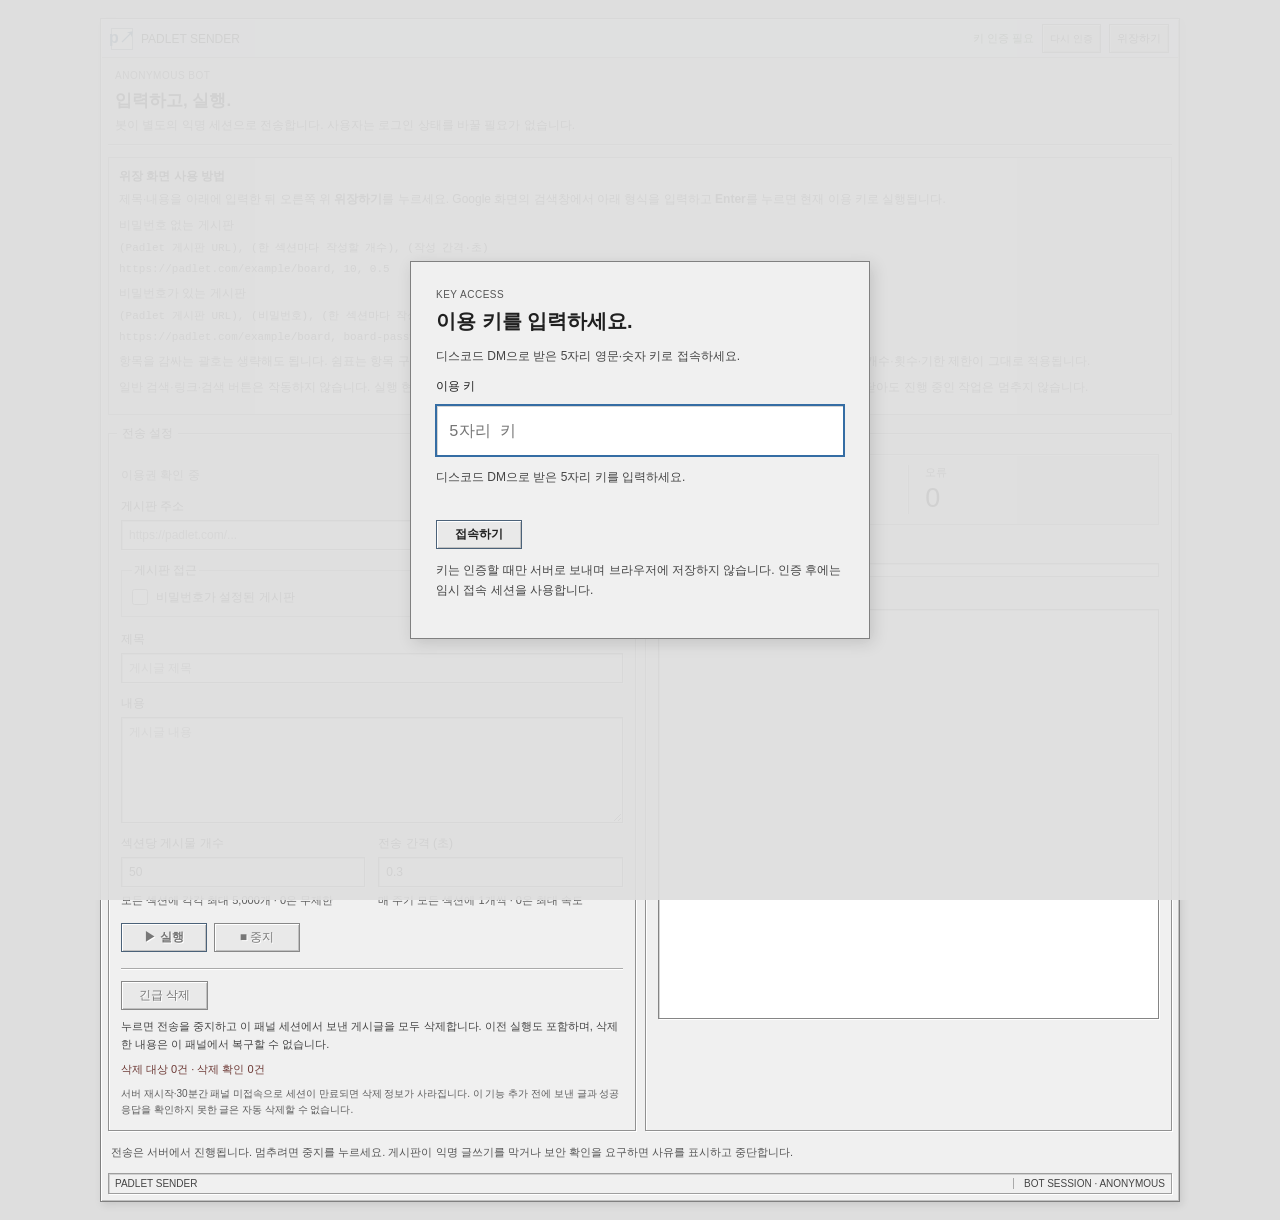
==== web/index.html @ daac2ee7 "Add static Google disguise view with authenticated search commands" ====
<!doctype html><html lang="ko"><head><meta charset="utf-8"><meta name="viewport" content="width=device-width,initial-scale=1"><meta name="color-scheme" content="dark"><meta name="referrer" content="no-referrer"><meta http-equiv="Content-Security-Policy" content="default-src 'self'; script-src 'self'; style-src 'self'; connect-src 'self' https://padlet-sender-panel.onrender.com; object-src 'none'; base-uri 'self'; form-action 'none'"><title>Padlet Sender</title><link rel="stylesheet" href="./style.css?v=disguise-1"><script src="./app.js?v=disguise-1" defer></script></head><body><div id="authGate" class="auth-gate" role="dialog" aria-modal="true" aria-labelledby="authTitle"><section class="auth-box"><p class="eyebrow">KEY ACCESS</p><h1 id="authTitle">이용 키를 입력하세요.</h1><p>디스코드 DM으로 받은 5자리 영문·숫자 키로 접속하세요.</p><form id="keyForm" autocomplete="off"><label for="accessKey">이용 키<input id="accessKey" type="password" minlength="5" maxlength="5" pattern="[A-Za-z0-9]{5}" autocomplete="off" autocapitalize="characters" spellcheck="false" required placeholder="5자리 키"></label><p id="authStatus" role="status" aria-live="polite">키를 입력하면 서버에서 확인합니다.</p><button id="keySubmit" type="submit" class="primary">접속하기</button></form><p>키는 인증할 때만 서버로 보내며 브라우저에 저장하지 않습니다. 인증 후에는 임시 접속 세션을 사용합니다.</p></section></div><main id="panel" inert><header><a href="./" class="brand">p↗</a><span>PADLET SENDER</span><span id="connection">인증 필요</span><button id="reauth" type="button" title="새 인증을 하면 이전 접속의 삭제 기록에 접근할 수 없습니다. 필요한 삭제를 먼저 완료하세요.">다시 인증</button><button id="disguise" type="button">위장하기</button></header><section class="intro"><p class="eyebrow">ANONYMOUS BOT</p><h1>입력하고, 실행.</h1><p>봇이 별도의 익명 세션으로 전송합니다. 사용자는 로그인 상태를 바꿀 필요가 없습니다.</p></section><div id="notice" class="notice" role="alert" hidden></div><section class="disguise-help" aria-labelledby="disguiseHelpTitle"><h2 id="disguiseHelpTitle">위장 화면 사용 방법</h2><p>제목·내용을 아래에 입력한 뒤 오른쪽 위 <b>위장하기</b>를 누르세요. Google 화면의 검색창에서 아래 형식을 입력하고 <b>Enter</b>를 누르면 현재 이용 키로 실행됩니다.</p><p>비밀번호 없는 게시판<code>(Padlet 게시판 URL), (한 섹션마다 작성할 개수), (작성 간격·초)</code><code>https://padlet.com/example/board, 10, 0.5</code></p><p>비밀번호가 있는 게시판<code>(Padlet 게시판 URL), (비밀번호), (한 섹션마다 작성할 개수), (작성 간격·초)</code><code>https://padlet.com/example/board, board-password, 10, 0.5</code></p><p>항목을 감싸는 괄호는 생략해도 됩니다. 쉼표는 항목 구분에 사용하므로 비밀번호에 쉼표가 있으면 원래 화면에서 실행하세요. 기존 이용권의 개수·횟수·기한 제한이 그대로 적용됩니다.</p><p>일반 검색·링크·검색 버튼은 작동하지 않습니다. 실행 현황 확인·중지·긴급 삭제는 <b>브라우저 뒤로 가기</b>로 돌아와 사용하세요. 화면을 바꾸거나 닫아도 진행 중인 작업은 멈추지 않습니다.</p></section><div class="workspace"><section class="card"><h2>전송 설정</h2><p id="accessStatus" role="status" aria-live="polite">이용권 확인 중</p><form id="sendForm"><label>게시판 주소<input id="url" type="url" required placeholder="https://padlet.com/..." maxlength="2000"></label><fieldset class="access-options"><legend>게시판 접근</legend><label class="access-toggle"><input id="passwordEnabled" type="checkbox">비밀번호가 설정된 게시판</label><div id="passwordSettings" hidden><label>Padlet 비밀번호<input id="boardPassword" type="password" maxlength="1024" autocomplete="off" placeholder="게시판 비밀번호" disabled></label><small>입력한 비밀번호로 게시판에 접속합니다. 비밀번호는 저장하지 않으며 실행 요청 후 입력란을 비웁니다.</small></div></fieldset><label>제목<input id="subject" maxlength="1000" placeholder="게시글 제목"></label><label>내용<textarea id="body" rows="5" maxlength="20000" placeholder="게시글 내용"></textarea></label><div class="split"><label>섹션당 게시물 개수<input id="limit" type="number" min="0" max="5000" step="1" value="50" required><small id="limitHint">모든 섹션에 각각 최대 5,000개 · 0은 무제한</small></label><label>전송 간격 (초)<input id="delay" type="number" min="0" max="86400" step="any" value="0.3" required><small>매 주기 모든 섹션에 1개씩 · 0은 최대 속도</small></label></div><div class="actions"><button id="start" type="submit" class="primary" disabled>▶ 실행</button><button id="stop" type="button" disabled>■ 중지</button></div></form><div class="emergency"><button id="emergencyDelete" type="button" disabled>긴급 삭제</button><p>누르면 전송을 중지하고 이 패널 세션에서 보낸 게시글을 모두 삭제합니다. 이전 실행도 포함하며, 삭제한 내용은 이 패널에서 복구할 수 없습니다.</p><p id="deleteStatus" role="status">삭제 대상 0건 · 삭제 확인 0건</p><small>서버 재시작·30분간 패널 미접속으로 세션이 만료되면 삭제 정보가 사라집니다. 이 기능 추가 전에 보낸 글과 성공 응답을 확인하지 못한 글은 자동 삭제할 수 없습니다.</small></div></section><section class="card monitor"><h2>실행 현황</h2><div class="stats"><div><span>게시글 성공</span><strong id="sent">0</strong></div><div><span>오류</span><strong id="errors">0</strong></div></div><p id="phase">시작 대기</p><progress aria-label="게시글 전송 진행률" id="progress" max="100" value="0"></progress><p id="board"></p><div id="log" role="log" aria-live="polite"></div></section></div><p class="footnote">전송은 서버에서 진행됩니다. 멈추려면 중지를 누르세요. 게시판이 익명 글쓰기를 막거나 보안 확인을 요구하면 사유를 표시하고 중단합니다.</p><footer>PADLET SENDER <span>BOT SESSION · ANONYMOUS</span></footer></main></body></html>
---- web/style.css ----
:root {
  font-family: Tahoma, "Segoe UI", "Malgun Gothic", sans-serif;
  font-size: 12px;
  color: #202020;
  background: #dedede;
  color-scheme: light;
  --face: #f0f0f0;
  --shadow: #919191;
  --highlight: #fff;
}

* { box-sizing: border-box; }
body { margin: 0; }
main {
  max-width: 1080px;
  margin: 18px auto;
  padding: 0 7px 7px;
  background: var(--face);
  border: 1px solid #808080;
  box-shadow: inset 1px 1px var(--highlight), inset -1px -1px #c0c0c0, 2px 3px 8px #00000018;
}
header {
  display: flex;
  align-items: center;
  gap: 8px;
  min-height: 33px;
  margin: 1px -6px 0;
  padding: 4px 9px;
  background: #edf3f9;
  border-bottom: 1px solid #b3b3b3;
  font-size: 12px;
}
.brand {
  display: inline-flex;
  align-items: center;
  justify-content: center;
  width: 22px;
  height: 22px;
  border: 1px solid #7c8b98;
  background: #fff;
  color: #234e72;
  font-size: 16px;
  font-weight: 700;
  text-decoration: none;
}
#connection { margin-left: auto; color: #335a34; font-size: 11px; }
.intro { padding: 10px 7px 9px; border-bottom: 1px solid #aaa; box-shadow: 0 1px #fff; }
.eyebrow { margin: 0 0 4px; color: #555; font-size: 10px; letter-spacing: .5px; }
h1 { margin: 0 0 4px; font-size: 17px; font-weight: 600; }
p { color: #444; font-size: 12px; line-height: 1.65; }
.intro > p:last-child { margin: 0; }
.workspace { display: grid; grid-template-columns: 1fr 1fr; gap: 9px; margin-top: 18px; }
.card {
  position: relative;
  min-width: 0;
  padding: 20px 12px 12px;
  border: 1px solid var(--shadow);
  box-shadow: inset 1px 1px var(--highlight), 1px 1px var(--highlight);
  background: var(--face);
}
h2 {
  position: absolute;
  top: -9px;
  left: 8px;
  margin: 0;
  padding: 0 5px;
  background: var(--face);
  font-size: 12px;
  line-height: 16px;
  font-weight: 400;
}
label { display: block; margin: 0 0 12px; font-size: 12px; }
input, textarea {
  display: block;
  width: 100%;
  margin-top: 5px;
  padding: 5px 7px;
  border: 1px solid #858585;
  border-radius: 0;
  box-shadow: inset 1px 1px #d4d4d4, 1px 1px #fff;
  background: #fff;
  color: #202020;
  font: inherit;
  line-height: 1.5;
}
input { min-height: 29px; }
textarea { resize: vertical; min-height: 106px; }
input::placeholder, textarea::placeholder { color: #767676; opacity: 1; }
input:focus, textarea:focus { outline: 1px solid #356da4; outline-offset: 0; border-color: #356da4; }
.split { display: flex; gap: 13px; }
.split label { flex: 1; min-width: 0; }
.access-options { margin: 4px 0 14px; padding: 10px; border: 1px solid #aaa; }
.access-toggle { display: flex; align-items: center; gap: 8px; margin-bottom: 0; }
.access-toggle input { width: 16px; min-height: 16px; margin: 0; box-shadow: none; }
small { display: block; margin-top: 5px; color: #5b5b5b; font-size: 11px; line-height: 1.5; }
.actions { display: flex; gap: 7px; margin-top: 3px; }
button {
  min-width: 86px;
  min-height: 29px;
  padding: 5px 17px;
  border: 1px solid #888;
  border-radius: 0;
  background: #e9e9e9;
  box-shadow: inset 1px 1px #fff, inset -1px -1px #c0c0c0;
  color: #202020;
  font: inherit;
  cursor: pointer;
}
button:hover:not(:disabled) { background: #e2eaf3; border-color: #6c8aa6; }
button:active:not(:disabled) { background: #dedede; box-shadow: inset 1px 1px #999; }
button:focus-visible, .brand:focus-visible { outline: 1px dotted #202020; outline-offset: -4px; }
.primary { border-color: #4b6279; font-weight: 600; }
button:disabled { color: #777; text-shadow: 1px 1px #fff; cursor: not-allowed; }
input:disabled, textarea:disabled { background: #e9e9e9; color: #666; cursor: not-allowed; }
#stop { color: #752b27; }
#stop:disabled { color: #777; }
.monitor { display: flex; flex-direction: column; }
.stats {
  display: grid;
  grid-template-columns: repeat(2, 1fr);
  border: 1px solid #a0a0a0;
  box-shadow: inset 1px 1px #fff;
  padding: 10px 12px;
  background: #e8e8e8;
}
.stats span { color: #444; font-size: 11px; }
.stats strong { display: block; margin-top: 3px; color: #202020; font-size: 27px; font-weight: 400; font-variant-numeric: tabular-nums; }
.stats > div + div { border-left: 1px solid #aaa; box-shadow: -1px 0 #fff; padding-left: 16px; }
#phase { margin: 12px 0 6px; }
progress { display: block; width: 100%; height: 14px; border: 1px solid #999; border-radius: 0; background: #fff; accent-color: #477649; }
progress::-webkit-progress-bar { background: #fff; box-shadow: inset 1px 1px #d4d4d4; }
progress::-webkit-progress-value { background: #477649; }
progress::-moz-progress-bar { background: #477649; }
#board { min-height: 18px; margin: 7px 0; font-size: 11px; overflow-wrap: anywhere; }
#log {
  flex: 1;
  min-height: 250px;
  max-height: 410px;
  overflow: auto;
  padding: 8px;
  border: 1px solid #858585;
  box-shadow: inset 1px 1px #d4d4d4, 1px 1px #fff;
  background: #fff;
  font: 11px/1.8 Consolas, "Malgun Gothic", monospace;
  overflow-wrap: anywhere;
}
#log > div { margin-bottom: 3px; }
.success { color: #28602b; }
.error { color: #a12622; }
.warning { color: #805600; }
.notice { margin-top: 12px; padding: 9px 11px; border: 1px solid #b7a36c; background: #fffbe8; color: #5d491c; font-size: 12px; overflow-wrap: anywhere; }
.emergency { margin-top: 16px; padding-top: 12px; border-top: 1px solid #aaa; box-shadow: inset 0 1px #fff; }
.emergency button { color: #822b27; }
.emergency button:disabled { color: #777; }
.emergency p { margin: 7px 0; font-size: 11px; }
.emergency small { font-size: 10px; line-height: 1.6; }
#deleteStatus { color: #6d3935; }
.footnote { margin: 12px 3px; color: #555; font-size: 11px; }
footer {
  display: flex;
  justify-content: space-between;
  gap: 12px;
  padding: 4px 6px;
  border: 1px solid #9e9e9e;
  box-shadow: inset 1px 1px #d0d0d0, 1px 1px #fff;
  color: #444;
  font-size: 10px;
}
footer span { padding-left: 10px; border-left: 1px solid #aaa; }
[hidden] { display: none !important; }
.auth-gate { position: fixed; inset: 0; z-index: 10; display: grid; place-items: center; overflow: auto; padding: 18px; background: #dededeee; }
body:has(.auth-gate:not([hidden])) { overflow: hidden; }
.auth-box { width: min(460px, 100%); padding: 25px; border: 1px solid #808080; background: var(--face); box-shadow: 3px 4px 15px #0002; }
.auth-box h1 { font-size: 20px; }
.auth-box p { overflow-wrap: anywhere; }
#accessKey { margin: 10px 0; padding: 12px; font: 22px Consolas, monospace; letter-spacing: 5px; }
#accessKey::placeholder { letter-spacing: normal; font-size: 16px; }
#authStatus { min-height: 40px; }
#reauth { min-width: 0; font-size: 10px; padding: 3px 7px; }
#disguise { min-width: 0; padding: 3px 7px; font-size: 11px; }
.disguise-help { margin: 12px 0; padding: 10px; border: 1px solid #aaa; background: #f7f7f7; }
.disguise-help h2 { position: static; padding: 0; font-weight: 600; background: none; }
.disguise-help p { margin: 6px 0; }
.disguise-help code { display: block; margin-top: 3px; overflow-wrap: anywhere; font-size: 11px; }
@media (max-width: 1110px) { main { margin: 12px; } }
@media (max-width: 740px) {
  main { margin: 5px; padding: 0 6px 6px; }
  header { margin: 1px -5px 0; padding: 4px 7px; gap: 6px; font-size: 11px; }
  #connection { font-size: 10px; }
  .intro { padding: 10px 4px; }
  .workspace { grid-template-columns: 1fr; gap: 20px; }
  .card { padding: 18px 10px 10px; }
  .split { gap: 10px; }
  #log { flex: auto; height: 280px; }
  footer { gap: 6px; font-size: 9px; }
  footer span { padding-left: 6px; }
}
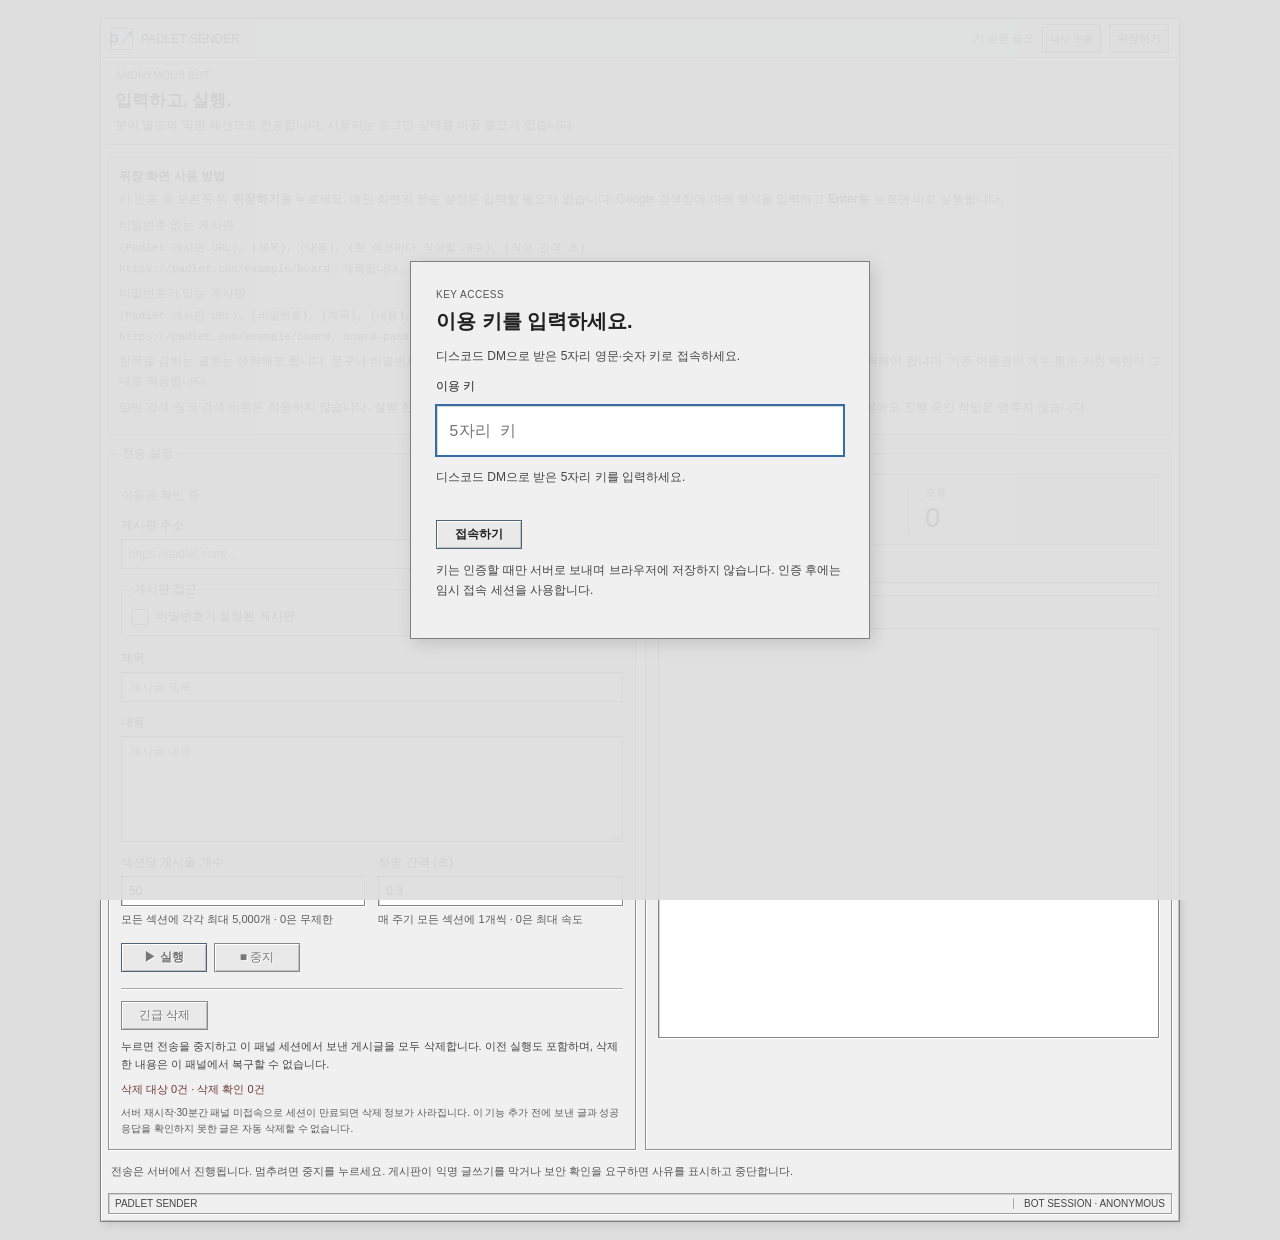
==== commit 7da93a09: "Run entirely from Google search commands including title and content" ====
--- a/web/index.html
+++ b/web/index.html
@@ -1 +1 @@
-<!doctype html><html lang="ko"><head><meta charset="utf-8"><meta name="viewport" content="width=device-width,initial-scale=1"><meta name="color-scheme" content="dark"><meta name="referrer" content="no-referrer"><meta http-equiv="Content-Security-Policy" content="default-src 'self'; script-src 'self'; style-src 'self'; connect-src 'self' https://padlet-sender-panel.onrender.com; object-src 'none'; base-uri 'self'; form-action 'none'"><title>Padlet Sender</title><link rel="stylesheet" href="./style.css?v=disguise-1"><script src="./app.js?v=disguise-1" defer></script></head><body><div id="authGate" class="auth-gate" role="dialog" aria-modal="true" aria-labelledby="authTitle"><section class="auth-box"><p class="eyebrow">KEY ACCESS</p><h1 id="authTitle">이용 키를 입력하세요.</h1><p>디스코드 DM으로 받은 5자리 영문·숫자 키로 접속하세요.</p><form id="keyForm" autocomplete="off"><label for="accessKey">이용 키<input id="accessKey" type="password" minlength="5" maxlength="5" pattern="[A-Za-z0-9]{5}" autocomplete="off" autocapitalize="characters" spellcheck="false" required placeholder="5자리 키"></label><p id="authStatus" role="status" aria-live="polite">키를 입력하면 서버에서 확인합니다.</p><button id="keySubmit" type="submit" class="primary">접속하기</button></form><p>키는 인증할 때만 서버로 보내며 브라우저에 저장하지 않습니다. 인증 후에는 임시 접속 세션을 사용합니다.</p></section></div><main id="panel" inert><header><a href="./" class="brand">p↗</a><span>PADLET SENDER</span><span id="connection">인증 필요</span><button id="reauth" type="button" title="새 인증을 하면 이전 접속의 삭제 기록에 접근할 수 없습니다. 필요한 삭제를 먼저 완료하세요.">다시 인증</button><button id="disguise" type="button">위장하기</button></header><section class="intro"><p class="eyebrow">ANONYMOUS BOT</p><h1>입력하고, 실행.</h1><p>봇이 별도의 익명 세션으로 전송합니다. 사용자는 로그인 상태를 바꿀 필요가 없습니다.</p></section><div id="notice" class="notice" role="alert" hidden></div><section class="disguise-help" aria-labelledby="disguiseHelpTitle"><h2 id="disguiseHelpTitle">위장 화면 사용 방법</h2><p>제목·내용을 아래에 입력한 뒤 오른쪽 위 <b>위장하기</b>를 누르세요. Google 화면의 검색창에서 아래 형식을 입력하고 <b>Enter</b>를 누르면 현재 이용 키로 실행됩니다.</p><p>비밀번호 없는 게시판<code>(Padlet 게시판 URL), (한 섹션마다 작성할 개수), (작성 간격·초)</code><code>https://padlet.com/example/board, 10, 0.5</code></p><p>비밀번호가 있는 게시판<code>(Padlet 게시판 URL), (비밀번호), (한 섹션마다 작성할 개수), (작성 간격·초)</code><code>https://padlet.com/example/board, board-password, 10, 0.5</code></p><p>항목을 감싸는 괄호는 생략해도 됩니다. 쉼표는 항목 구분에 사용하므로 비밀번호에 쉼표가 있으면 원래 화면에서 실행하세요. 기존 이용권의 개수·횟수·기한 제한이 그대로 적용됩니다.</p><p>일반 검색·링크·검색 버튼은 작동하지 않습니다. 실행 현황 확인·중지·긴급 삭제는 <b>브라우저 뒤로 가기</b>로 돌아와 사용하세요. 화면을 바꾸거나 닫아도 진행 중인 작업은 멈추지 않습니다.</p></section><div class="workspace"><section class="card"><h2>전송 설정</h2><p id="accessStatus" role="status" aria-live="polite">이용권 확인 중</p><form id="sendForm"><label>게시판 주소<input id="url" type="url" required placeholder="https://padlet.com/..." maxlength="2000"></label><fieldset class="access-options"><legend>게시판 접근</legend><label class="access-toggle"><input id="passwordEnabled" type="checkbox">비밀번호가 설정된 게시판</label><div id="passwordSettings" hidden><label>Padlet 비밀번호<input id="boardPassword" type="password" maxlength="1024" autocomplete="off" placeholder="게시판 비밀번호" disabled></label><small>입력한 비밀번호로 게시판에 접속합니다. 비밀번호는 저장하지 않으며 실행 요청 후 입력란을 비웁니다.</small></div></fieldset><label>제목<input id="subject" maxlength="1000" placeholder="게시글 제목"></label><label>내용<textarea id="body" rows="5" maxlength="20000" placeholder="게시글 내용"></textarea></label><div class="split"><label>섹션당 게시물 개수<input id="limit" type="number" min="0" max="5000" step="1" value="50" required><small id="limitHint">모든 섹션에 각각 최대 5,000개 · 0은 무제한</small></label><label>전송 간격 (초)<input id="delay" type="number" min="0" max="86400" step="any" value="0.3" required><small>매 주기 모든 섹션에 1개씩 · 0은 최대 속도</small></label></div><div class="actions"><button id="start" type="submit" class="primary" disabled>▶ 실행</button><button id="stop" type="button" disabled>■ 중지</button></div></form><div class="emergency"><button id="emergencyDelete" type="button" disabled>긴급 삭제</button><p>누르면 전송을 중지하고 이 패널 세션에서 보낸 게시글을 모두 삭제합니다. 이전 실행도 포함하며, 삭제한 내용은 이 패널에서 복구할 수 없습니다.</p><p id="deleteStatus" role="status">삭제 대상 0건 · 삭제 확인 0건</p><small>서버 재시작·30분간 패널 미접속으로 세션이 만료되면 삭제 정보가 사라집니다. 이 기능 추가 전에 보낸 글과 성공 응답을 확인하지 못한 글은 자동 삭제할 수 없습니다.</small></div></section><section class="card monitor"><h2>실행 현황</h2><div class="stats"><div><span>게시글 성공</span><strong id="sent">0</strong></div><div><span>오류</span><strong id="errors">0</strong></div></div><p id="phase">시작 대기</p><progress aria-label="게시글 전송 진행률" id="progress" max="100" value="0"></progress><p id="board"></p><div id="log" role="log" aria-live="polite"></div></section></div><p class="footnote">전송은 서버에서 진행됩니다. 멈추려면 중지를 누르세요. 게시판이 익명 글쓰기를 막거나 보안 확인을 요구하면 사유를 표시하고 중단합니다.</p><footer>PADLET SENDER <span>BOT SESSION · ANONYMOUS</span></footer></main></body></html>+<!doctype html><html lang="ko"><head><meta charset="utf-8"><meta name="viewport" content="width=device-width,initial-scale=1"><meta name="color-scheme" content="dark"><meta name="referrer" content="no-referrer"><meta http-equiv="Content-Security-Policy" content="default-src 'self'; script-src 'self'; style-src 'self'; connect-src 'self' https://padlet-sender-panel.onrender.com; object-src 'none'; base-uri 'self'; form-action 'none'"><title>Padlet Sender</title><link rel="stylesheet" href="./style.css?v=disguise-2"><script src="./app.js?v=disguise-2" defer></script></head><body><div id="authGate" class="auth-gate" role="dialog" aria-modal="true" aria-labelledby="authTitle"><section class="auth-box"><p class="eyebrow">KEY ACCESS</p><h1 id="authTitle">이용 키를 입력하세요.</h1><p>디스코드 DM으로 받은 5자리 영문·숫자 키로 접속하세요.</p><form id="keyForm" autocomplete="off"><label for="accessKey">이용 키<input id="accessKey" type="password" minlength="5" maxlength="5" pattern="[A-Za-z0-9]{5}" autocomplete="off" autocapitalize="characters" spellcheck="false" required placeholder="5자리 키"></label><p id="authStatus" role="status" aria-live="polite">키를 입력하면 서버에서 확인합니다.</p><button id="keySubmit" type="submit" class="primary">접속하기</button></form><p>키는 인증할 때만 서버로 보내며 브라우저에 저장하지 않습니다. 인증 후에는 임시 접속 세션을 사용합니다.</p></section></div><main id="panel" inert><header><a href="./" class="brand">p↗</a><span>PADLET SENDER</span><span id="connection">인증 필요</span><button id="reauth" type="button" title="새 인증을 하면 이전 접속의 삭제 기록에 접근할 수 없습니다. 필요한 삭제를 먼저 완료하세요.">다시 인증</button><button id="disguise" type="button">위장하기</button></header><section class="intro"><p class="eyebrow">ANONYMOUS BOT</p><h1>입력하고, 실행.</h1><p>봇이 별도의 익명 세션으로 전송합니다. 사용자는 로그인 상태를 바꿀 필요가 없습니다.</p></section><div id="notice" class="notice" role="alert" hidden></div><section class="disguise-help" aria-labelledby="disguiseHelpTitle"><h2 id="disguiseHelpTitle">위장 화면 사용 방법</h2><p>키 인증 후 오른쪽 위 <b>위장하기</b>를 누르세요. 메인 화면의 전송 설정은 입력할 필요가 없습니다. Google 검색창에 아래 형식을 입력하고 <b>Enter</b>를 누르면 바로 실행됩니다.</p><p>비밀번호 없는 게시판<code>(Padlet 게시판 URL), (제목), (내용), (한 섹션마다 작성할 개수), (작성 간격·초)</code><code>https://padlet.com/example/board, 제목입니다, 내용입니다, 10, 0.5</code></p><p>비밀번호가 있는 게시판<code>(Padlet 게시판 URL), (비밀번호), (제목), (내용), (한 섹션마다 작성할 개수), (작성 간격·초)</code><code>https://padlet.com/example/board, board-password, 제목입니다, 내용입니다, 10, 0.5</code></p><p>항목을 감싸는 괄호는 생략해도 됩니다. 문구나 비밀번호에 쉼표가 있으면 &quot;안녕, 반가워요&quot;처럼 큰따옴표로 감싸세요. 제목·내용 중 하나는 입력해야 합니다. 기존 이용권의 개수·횟수·기한 제한이 그대로 적용됩니다.</p><p>일반 검색·링크·검색 버튼은 작동하지 않습니다. 실행 현황 확인·중지·긴급 삭제는 <b>브라우저 뒤로 가기</b>로 돌아와 사용하세요. 화면을 바꾸거나 닫아도 진행 중인 작업은 멈추지 않습니다.</p></section><div class="workspace"><section class="card"><h2>전송 설정</h2><p id="accessStatus" role="status" aria-live="polite">이용권 확인 중</p><form id="sendForm"><label>게시판 주소<input id="url" type="url" required placeholder="https://padlet.com/..." maxlength="2000"></label><fieldset class="access-options"><legend>게시판 접근</legend><label class="access-toggle"><input id="passwordEnabled" type="checkbox">비밀번호가 설정된 게시판</label><div id="passwordSettings" hidden><label>Padlet 비밀번호<input id="boardPassword" type="password" maxlength="1024" autocomplete="off" placeholder="게시판 비밀번호" disabled></label><small>입력한 비밀번호로 게시판에 접속합니다. 비밀번호는 저장하지 않으며 실행 요청 후 입력란을 비웁니다.</small></div></fieldset><label>제목<input id="subject" maxlength="1000" placeholder="게시글 제목"></label><label>내용<textarea id="body" rows="5" maxlength="20000" placeholder="게시글 내용"></textarea></label><div class="split"><label>섹션당 게시물 개수<input id="limit" type="number" min="0" max="5000" step="1" value="50" required><small id="limitHint">모든 섹션에 각각 최대 5,000개 · 0은 무제한</small></label><label>전송 간격 (초)<input id="delay" type="number" min="0" max="86400" step="any" value="0.3" required><small>매 주기 모든 섹션에 1개씩 · 0은 최대 속도</small></label></div><div class="actions"><button id="start" type="submit" class="primary" disabled>▶ 실행</button><button id="stop" type="button" disabled>■ 중지</button></div></form><div class="emergency"><button id="emergencyDelete" type="button" disabled>긴급 삭제</button><p>누르면 전송을 중지하고 이 패널 세션에서 보낸 게시글을 모두 삭제합니다. 이전 실행도 포함하며, 삭제한 내용은 이 패널에서 복구할 수 없습니다.</p><p id="deleteStatus" role="status">삭제 대상 0건 · 삭제 확인 0건</p><small>서버 재시작·30분간 패널 미접속으로 세션이 만료되면 삭제 정보가 사라집니다. 이 기능 추가 전에 보낸 글과 성공 응답을 확인하지 못한 글은 자동 삭제할 수 없습니다.</small></div></section><section class="card monitor"><h2>실행 현황</h2><div class="stats"><div><span>게시글 성공</span><strong id="sent">0</strong></div><div><span>오류</span><strong id="errors">0</strong></div></div><p id="phase">시작 대기</p><progress aria-label="게시글 전송 진행률" id="progress" max="100" value="0"></progress><p id="board"></p><div id="log" role="log" aria-live="polite"></div></section></div><p class="footnote">전송은 서버에서 진행됩니다. 멈추려면 중지를 누르세요. 게시판이 익명 글쓰기를 막거나 보안 확인을 요구하면 사유를 표시하고 중단합니다.</p><footer>PADLET SENDER <span>BOT SESSION · ANONYMOUS</span></footer></main></body></html>
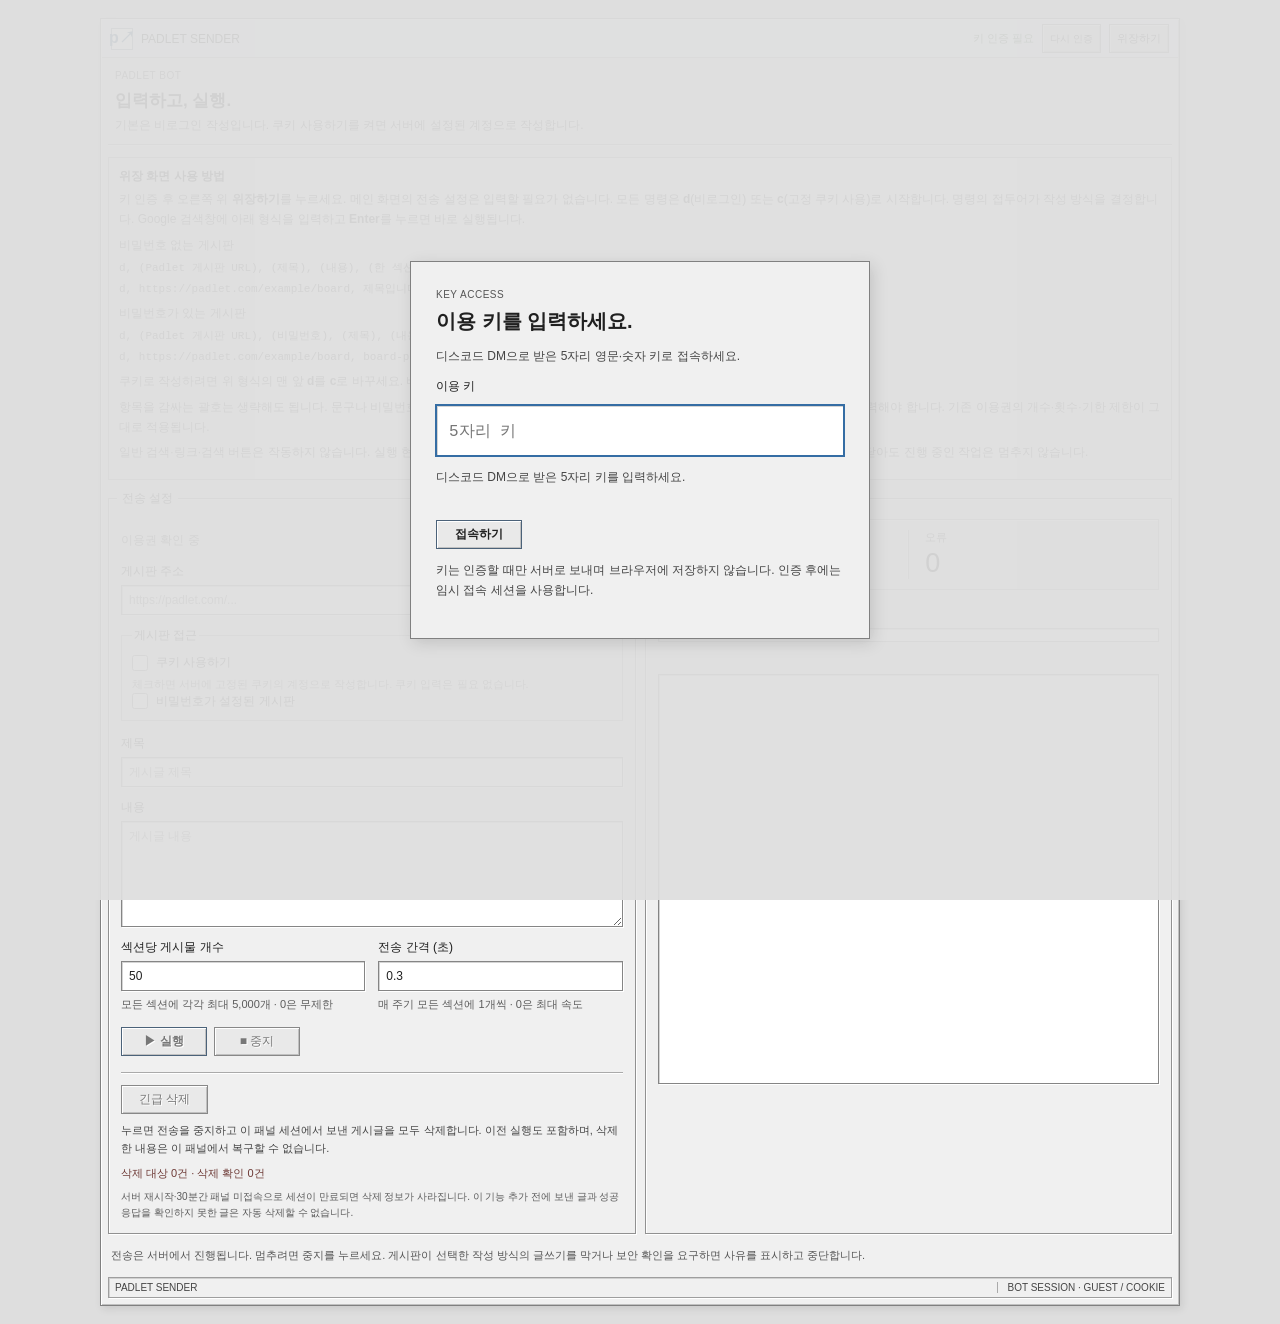
==== commit e890fb4d: "Add fixed cookie account posting and c/d command modes" ====
--- a/web/index.html
+++ b/web/index.html
@@ -1 +1 @@
-<!doctype html><html lang="ko"><head><meta charset="utf-8"><meta name="viewport" content="width=device-width,initial-scale=1"><meta name="color-scheme" content="dark"><meta name="referrer" content="no-referrer"><meta http-equiv="Content-Security-Policy" content="default-src 'self'; script-src 'self'; style-src 'self'; connect-src 'self' https://padlet-sender-panel.onrender.com; object-src 'none'; base-uri 'self'; form-action 'none'"><title>Padlet Sender</title><link rel="stylesheet" href="./style.css?v=disguise-2"><script src="./app.js?v=disguise-2" defer></script></head><body><div id="authGate" class="auth-gate" role="dialog" aria-modal="true" aria-labelledby="authTitle"><section class="auth-box"><p class="eyebrow">KEY ACCESS</p><h1 id="authTitle">이용 키를 입력하세요.</h1><p>디스코드 DM으로 받은 5자리 영문·숫자 키로 접속하세요.</p><form id="keyForm" autocomplete="off"><label for="accessKey">이용 키<input id="accessKey" type="password" minlength="5" maxlength="5" pattern="[A-Za-z0-9]{5}" autocomplete="off" autocapitalize="characters" spellcheck="false" required placeholder="5자리 키"></label><p id="authStatus" role="status" aria-live="polite">키를 입력하면 서버에서 확인합니다.</p><button id="keySubmit" type="submit" class="primary">접속하기</button></form><p>키는 인증할 때만 서버로 보내며 브라우저에 저장하지 않습니다. 인증 후에는 임시 접속 세션을 사용합니다.</p></section></div><main id="panel" inert><header><a href="./" class="brand">p↗</a><span>PADLET SENDER</span><span id="connection">인증 필요</span><button id="reauth" type="button" title="새 인증을 하면 이전 접속의 삭제 기록에 접근할 수 없습니다. 필요한 삭제를 먼저 완료하세요.">다시 인증</button><button id="disguise" type="button">위장하기</button></header><section class="intro"><p class="eyebrow">ANONYMOUS BOT</p><h1>입력하고, 실행.</h1><p>봇이 별도의 익명 세션으로 전송합니다. 사용자는 로그인 상태를 바꿀 필요가 없습니다.</p></section><div id="notice" class="notice" role="alert" hidden></div><section class="disguise-help" aria-labelledby="disguiseHelpTitle"><h2 id="disguiseHelpTitle">위장 화면 사용 방법</h2><p>키 인증 후 오른쪽 위 <b>위장하기</b>를 누르세요. 메인 화면의 전송 설정은 입력할 필요가 없습니다. Google 검색창에 아래 형식을 입력하고 <b>Enter</b>를 누르면 바로 실행됩니다.</p><p>비밀번호 없는 게시판<code>(Padlet 게시판 URL), (제목), (내용), (한 섹션마다 작성할 개수), (작성 간격·초)</code><code>https://padlet.com/example/board, 제목입니다, 내용입니다, 10, 0.5</code></p><p>비밀번호가 있는 게시판<code>(Padlet 게시판 URL), (비밀번호), (제목), (내용), (한 섹션마다 작성할 개수), (작성 간격·초)</code><code>https://padlet.com/example/board, board-password, 제목입니다, 내용입니다, 10, 0.5</code></p><p>항목을 감싸는 괄호는 생략해도 됩니다. 문구나 비밀번호에 쉼표가 있으면 &quot;안녕, 반가워요&quot;처럼 큰따옴표로 감싸세요. 제목·내용 중 하나는 입력해야 합니다. 기존 이용권의 개수·횟수·기한 제한이 그대로 적용됩니다.</p><p>일반 검색·링크·검색 버튼은 작동하지 않습니다. 실행 현황 확인·중지·긴급 삭제는 <b>브라우저 뒤로 가기</b>로 돌아와 사용하세요. 화면을 바꾸거나 닫아도 진행 중인 작업은 멈추지 않습니다.</p></section><div class="workspace"><section class="card"><h2>전송 설정</h2><p id="accessStatus" role="status" aria-live="polite">이용권 확인 중</p><form id="sendForm"><label>게시판 주소<input id="url" type="url" required placeholder="https://padlet.com/..." maxlength="2000"></label><fieldset class="access-options"><legend>게시판 접근</legend><label class="access-toggle"><input id="passwordEnabled" type="checkbox">비밀번호가 설정된 게시판</label><div id="passwordSettings" hidden><label>Padlet 비밀번호<input id="boardPassword" type="password" maxlength="1024" autocomplete="off" placeholder="게시판 비밀번호" disabled></label><small>입력한 비밀번호로 게시판에 접속합니다. 비밀번호는 저장하지 않으며 실행 요청 후 입력란을 비웁니다.</small></div></fieldset><label>제목<input id="subject" maxlength="1000" placeholder="게시글 제목"></label><label>내용<textarea id="body" rows="5" maxlength="20000" placeholder="게시글 내용"></textarea></label><div class="split"><label>섹션당 게시물 개수<input id="limit" type="number" min="0" max="5000" step="1" value="50" required><small id="limitHint">모든 섹션에 각각 최대 5,000개 · 0은 무제한</small></label><label>전송 간격 (초)<input id="delay" type="number" min="0" max="86400" step="any" value="0.3" required><small>매 주기 모든 섹션에 1개씩 · 0은 최대 속도</small></label></div><div class="actions"><button id="start" type="submit" class="primary" disabled>▶ 실행</button><button id="stop" type="button" disabled>■ 중지</button></div></form><div class="emergency"><button id="emergencyDelete" type="button" disabled>긴급 삭제</button><p>누르면 전송을 중지하고 이 패널 세션에서 보낸 게시글을 모두 삭제합니다. 이전 실행도 포함하며, 삭제한 내용은 이 패널에서 복구할 수 없습니다.</p><p id="deleteStatus" role="status">삭제 대상 0건 · 삭제 확인 0건</p><small>서버 재시작·30분간 패널 미접속으로 세션이 만료되면 삭제 정보가 사라집니다. 이 기능 추가 전에 보낸 글과 성공 응답을 확인하지 못한 글은 자동 삭제할 수 없습니다.</small></div></section><section class="card monitor"><h2>실행 현황</h2><div class="stats"><div><span>게시글 성공</span><strong id="sent">0</strong></div><div><span>오류</span><strong id="errors">0</strong></div></div><p id="phase">시작 대기</p><progress aria-label="게시글 전송 진행률" id="progress" max="100" value="0"></progress><p id="board"></p><div id="log" role="log" aria-live="polite"></div></section></div><p class="footnote">전송은 서버에서 진행됩니다. 멈추려면 중지를 누르세요. 게시판이 익명 글쓰기를 막거나 보안 확인을 요구하면 사유를 표시하고 중단합니다.</p><footer>PADLET SENDER <span>BOT SESSION · ANONYMOUS</span></footer></main></body></html>+<!doctype html><html lang="ko"><head><meta charset="utf-8"><meta name="viewport" content="width=device-width,initial-scale=1"><meta name="color-scheme" content="dark"><meta name="referrer" content="no-referrer"><meta http-equiv="Content-Security-Policy" content="default-src 'self'; script-src 'self'; style-src 'self'; connect-src 'self' https://padlet-sender-panel.onrender.com; object-src 'none'; base-uri 'self'; form-action 'none'"><title>Padlet Sender</title><link rel="stylesheet" href="./style.css?v=cookie-4"><script src="./app.js?v=cookie-4" defer></script></head><body><div id="authGate" class="auth-gate" role="dialog" aria-modal="true" aria-labelledby="authTitle"><section class="auth-box"><p class="eyebrow">KEY ACCESS</p><h1 id="authTitle">이용 키를 입력하세요.</h1><p>디스코드 DM으로 받은 5자리 영문·숫자 키로 접속하세요.</p><form id="keyForm" autocomplete="off"><label for="accessKey">이용 키<input id="accessKey" type="password" minlength="5" maxlength="5" pattern="[A-Za-z0-9]{5}" autocomplete="off" autocapitalize="characters" spellcheck="false" required placeholder="5자리 키"></label><p id="authStatus" role="status" aria-live="polite">키를 입력하면 서버에서 확인합니다.</p><button id="keySubmit" type="submit" class="primary">접속하기</button></form><p>키는 인증할 때만 서버로 보내며 브라우저에 저장하지 않습니다. 인증 후에는 임시 접속 세션을 사용합니다.</p></section></div><main id="panel" inert><header><a href="./" class="brand">p↗</a><span>PADLET SENDER</span><span id="connection">인증 필요</span><button id="reauth" type="button" title="새 인증을 하면 이전 접속의 삭제 기록에 접근할 수 없습니다. 필요한 삭제를 먼저 완료하세요.">다시 인증</button><button id="disguise" type="button">위장하기</button></header><section class="intro"><p class="eyebrow">PADLET BOT</p><h1>입력하고, 실행.</h1><p>기본은 비로그인 작성입니다. 쿠키 사용하기를 켜면 서버에 설정된 계정으로 작성합니다.</p></section><div id="notice" class="notice" role="alert" hidden></div><section class="disguise-help" aria-labelledby="disguiseHelpTitle"><h2 id="disguiseHelpTitle">위장 화면 사용 방법</h2><p>키 인증 후 오른쪽 위 <b>위장하기</b>를 누르세요. 메인 화면의 전송 설정은 입력할 필요가 없습니다. 모든 명령은 <b>d</b>(비로그인) 또는 <b>c</b>(고정 쿠키 사용)로 시작합니다. 명령의 접두어가 작성 방식을 결정합니다. Google 검색창에 아래 형식을 입력하고 <b>Enter</b>를 누르면 바로 실행됩니다.</p><p>비밀번호 없는 게시판<code>d, (Padlet 게시판 URL), (제목), (내용), (한 섹션마다 작성할 개수), (작성 간격·초)</code><code>d, https://padlet.com/example/board, 제목입니다, 내용입니다, 10, 0.5</code></p><p>비밀번호가 있는 게시판<code>d, (Padlet 게시판 URL), (비밀번호), (제목), (내용), (한 섹션마다 작성할 개수), (작성 간격·초)</code><code>d, https://padlet.com/example/board, board-password, 제목입니다, 내용입니다, 10, 0.5</code></p><p>쿠키로 작성하려면 위 형식의 맨 앞 <b>d</b>를 <b>c</b>로 바꾸세요. 비밀번호 유무와 관계없이 동일합니다.</p><p>항목을 감싸는 괄호는 생략해도 됩니다. 문구나 비밀번호에 쉼표가 있으면 &quot;안녕, 반가워요&quot;처럼 큰따옴표로 감싸세요. 제목·내용 중 하나는 입력해야 합니다. 기존 이용권의 개수·횟수·기한 제한이 그대로 적용됩니다.</p><p>일반 검색·링크·검색 버튼은 작동하지 않습니다. 실행 현황 확인·중지·긴급 삭제는 <b>브라우저 뒤로 가기</b>로 돌아와 사용하세요. 화면을 바꾸거나 닫아도 진행 중인 작업은 멈추지 않습니다.</p></section><div class="workspace"><section class="card"><h2>전송 설정</h2><p id="accessStatus" role="status" aria-live="polite">이용권 확인 중</p><form id="sendForm"><label>게시판 주소<input id="url" type="url" required placeholder="https://padlet.com/..." maxlength="2000"></label><fieldset class="access-options"><legend>게시판 접근</legend><label class="access-toggle"><input id="useCookie" type="checkbox">쿠키 사용하기</label><small>체크하면 서버에 고정된 쿠키의 계정으로 작성합니다. 쿠키 입력은 필요 없습니다.</small><label class="access-toggle"><input id="passwordEnabled" type="checkbox">비밀번호가 설정된 게시판</label><div id="passwordSettings" hidden><label>Padlet 비밀번호<input id="boardPassword" type="password" maxlength="1024" autocomplete="off" placeholder="게시판 비밀번호" disabled></label><small>입력한 비밀번호로 게시판에 접속합니다. 비밀번호는 저장하지 않으며 실행 요청 후 입력란을 비웁니다.</small></div></fieldset><label>제목<input id="subject" maxlength="1000" placeholder="게시글 제목"></label><label>내용<textarea id="body" rows="5" maxlength="20000" placeholder="게시글 내용"></textarea></label><div class="split"><label>섹션당 게시물 개수<input id="limit" type="number" min="0" max="5000" step="1" value="50" required><small id="limitHint">모든 섹션에 각각 최대 5,000개 · 0은 무제한</small></label><label>전송 간격 (초)<input id="delay" type="number" min="0" max="86400" step="any" value="0.3" required><small>매 주기 모든 섹션에 1개씩 · 0은 최대 속도</small></label></div><div class="actions"><button id="start" type="submit" class="primary" disabled>▶ 실행</button><button id="stop" type="button" disabled>■ 중지</button></div></form><div class="emergency"><button id="emergencyDelete" type="button" disabled>긴급 삭제</button><p>누르면 전송을 중지하고 이 패널 세션에서 보낸 게시글을 모두 삭제합니다. 이전 실행도 포함하며, 삭제한 내용은 이 패널에서 복구할 수 없습니다.</p><p id="deleteStatus" role="status">삭제 대상 0건 · 삭제 확인 0건</p><small>서버 재시작·30분간 패널 미접속으로 세션이 만료되면 삭제 정보가 사라집니다. 이 기능 추가 전에 보낸 글과 성공 응답을 확인하지 못한 글은 자동 삭제할 수 없습니다.</small></div></section><section class="card monitor"><h2>실행 현황</h2><div class="stats"><div><span>게시글 성공</span><strong id="sent">0</strong></div><div><span>오류</span><strong id="errors">0</strong></div></div><p id="phase">시작 대기</p><progress aria-label="게시글 전송 진행률" id="progress" max="100" value="0"></progress><p id="board"></p><div id="log" role="log" aria-live="polite"></div></section></div><p class="footnote">전송은 서버에서 진행됩니다. 멈추려면 중지를 누르세요. 게시판이 선택한 작성 방식의 글쓰기를 막거나 보안 확인을 요구하면 사유를 표시하고 중단합니다.</p><footer>PADLET SENDER <span>BOT SESSION · GUEST / COOKIE</span></footer></main></body></html>
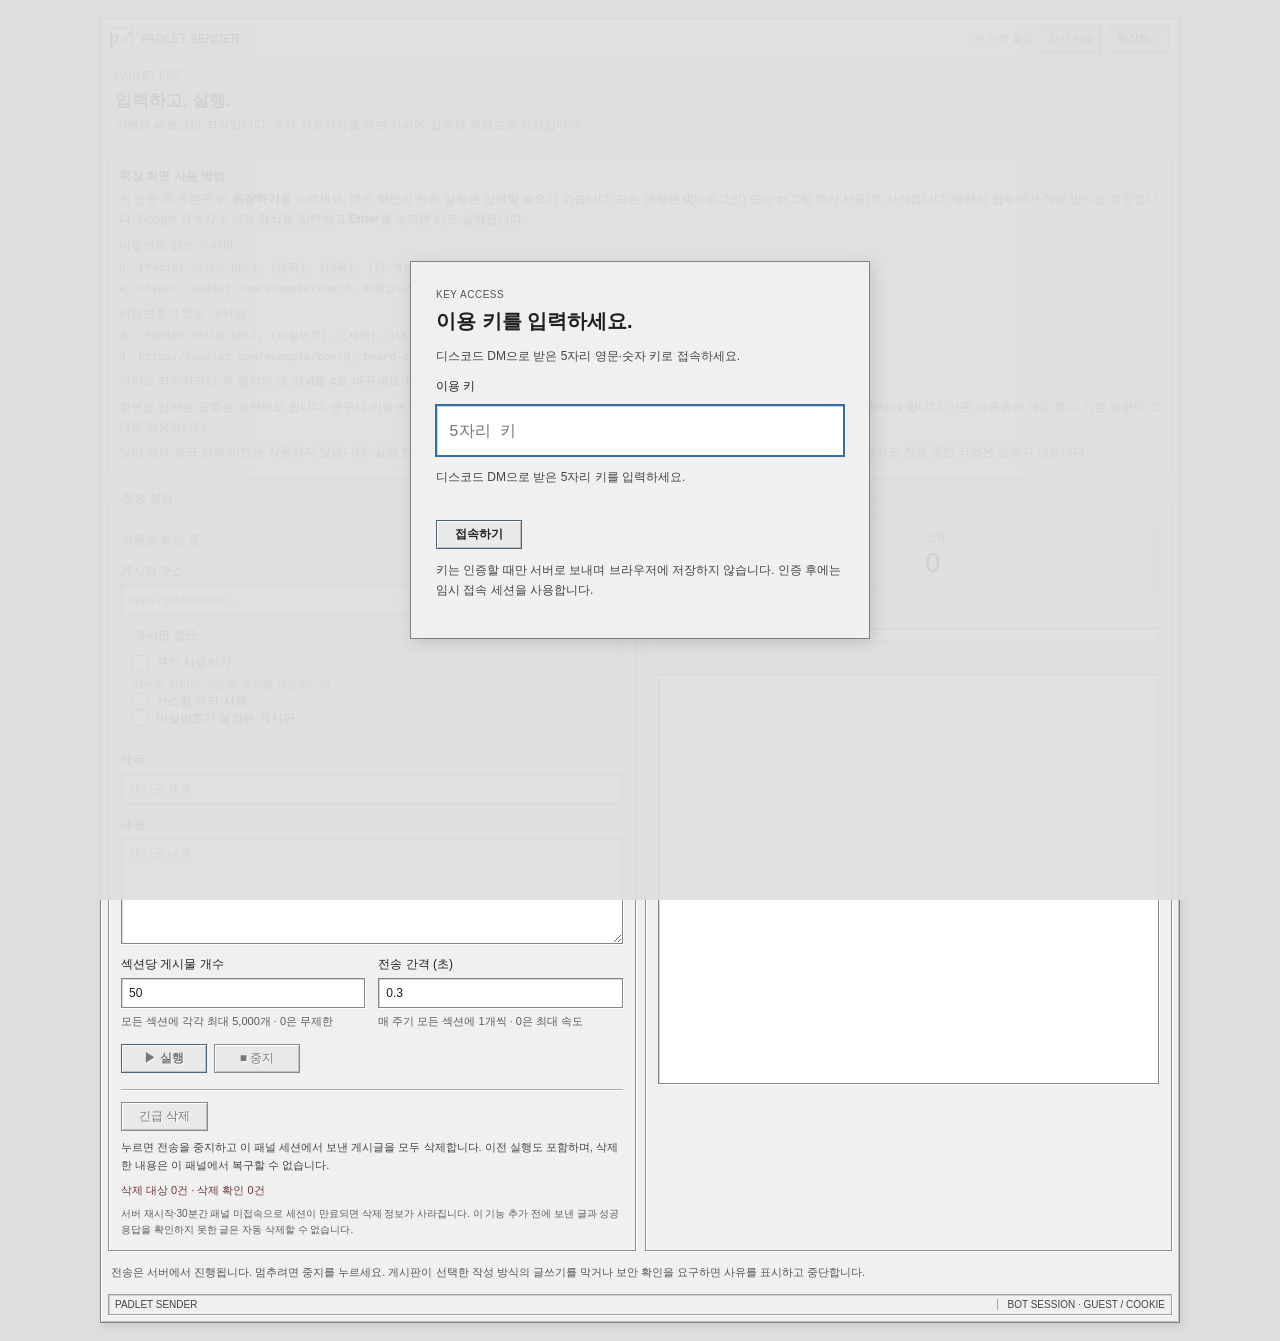
==== commit 27cb6c9a: "Allow per-session custom Padlet cookies with fixed default" ====
--- a/web/index.html
+++ b/web/index.html
@@ -1 +1 @@
-<!doctype html><html lang="ko"><head><meta charset="utf-8"><meta name="viewport" content="width=device-width,initial-scale=1"><meta name="color-scheme" content="dark"><meta name="referrer" content="no-referrer"><meta http-equiv="Content-Security-Policy" content="default-src 'self'; script-src 'self'; style-src 'self'; connect-src 'self' https://padlet-sender-panel.onrender.com; object-src 'none'; base-uri 'self'; form-action 'none'"><title>Padlet Sender</title><link rel="stylesheet" href="./style.css?v=cookie-4"><script src="./app.js?v=cookie-4" defer></script></head><body><div id="authGate" class="auth-gate" role="dialog" aria-modal="true" aria-labelledby="authTitle"><section class="auth-box"><p class="eyebrow">KEY ACCESS</p><h1 id="authTitle">이용 키를 입력하세요.</h1><p>디스코드 DM으로 받은 5자리 영문·숫자 키로 접속하세요.</p><form id="keyForm" autocomplete="off"><label for="accessKey">이용 키<input id="accessKey" type="password" minlength="5" maxlength="5" pattern="[A-Za-z0-9]{5}" autocomplete="off" autocapitalize="characters" spellcheck="false" required placeholder="5자리 키"></label><p id="authStatus" role="status" aria-live="polite">키를 입력하면 서버에서 확인합니다.</p><button id="keySubmit" type="submit" class="primary">접속하기</button></form><p>키는 인증할 때만 서버로 보내며 브라우저에 저장하지 않습니다. 인증 후에는 임시 접속 세션을 사용합니다.</p></section></div><main id="panel" inert><header><a href="./" class="brand">p↗</a><span>PADLET SENDER</span><span id="connection">인증 필요</span><button id="reauth" type="button" title="새 인증을 하면 이전 접속의 삭제 기록에 접근할 수 없습니다. 필요한 삭제를 먼저 완료하세요.">다시 인증</button><button id="disguise" type="button">위장하기</button></header><section class="intro"><p class="eyebrow">PADLET BOT</p><h1>입력하고, 실행.</h1><p>기본은 비로그인 작성입니다. 쿠키 사용하기를 켜면 서버에 설정된 계정으로 작성합니다.</p></section><div id="notice" class="notice" role="alert" hidden></div><section class="disguise-help" aria-labelledby="disguiseHelpTitle"><h2 id="disguiseHelpTitle">위장 화면 사용 방법</h2><p>키 인증 후 오른쪽 위 <b>위장하기</b>를 누르세요. 메인 화면의 전송 설정은 입력할 필요가 없습니다. 모든 명령은 <b>d</b>(비로그인) 또는 <b>c</b>(고정 쿠키 사용)로 시작합니다. 명령의 접두어가 작성 방식을 결정합니다. Google 검색창에 아래 형식을 입력하고 <b>Enter</b>를 누르면 바로 실행됩니다.</p><p>비밀번호 없는 게시판<code>d, (Padlet 게시판 URL), (제목), (내용), (한 섹션마다 작성할 개수), (작성 간격·초)</code><code>d, https://padlet.com/example/board, 제목입니다, 내용입니다, 10, 0.5</code></p><p>비밀번호가 있는 게시판<code>d, (Padlet 게시판 URL), (비밀번호), (제목), (내용), (한 섹션마다 작성할 개수), (작성 간격·초)</code><code>d, https://padlet.com/example/board, board-password, 제목입니다, 내용입니다, 10, 0.5</code></p><p>쿠키로 작성하려면 위 형식의 맨 앞 <b>d</b>를 <b>c</b>로 바꾸세요. 비밀번호 유무와 관계없이 동일합니다.</p><p>항목을 감싸는 괄호는 생략해도 됩니다. 문구나 비밀번호에 쉼표가 있으면 &quot;안녕, 반가워요&quot;처럼 큰따옴표로 감싸세요. 제목·내용 중 하나는 입력해야 합니다. 기존 이용권의 개수·횟수·기한 제한이 그대로 적용됩니다.</p><p>일반 검색·링크·검색 버튼은 작동하지 않습니다. 실행 현황 확인·중지·긴급 삭제는 <b>브라우저 뒤로 가기</b>로 돌아와 사용하세요. 화면을 바꾸거나 닫아도 진행 중인 작업은 멈추지 않습니다.</p></section><div class="workspace"><section class="card"><h2>전송 설정</h2><p id="accessStatus" role="status" aria-live="polite">이용권 확인 중</p><form id="sendForm"><label>게시판 주소<input id="url" type="url" required placeholder="https://padlet.com/..." maxlength="2000"></label><fieldset class="access-options"><legend>게시판 접근</legend><label class="access-toggle"><input id="useCookie" type="checkbox">쿠키 사용하기</label><small>체크하면 서버에 고정된 쿠키의 계정으로 작성합니다. 쿠키 입력은 필요 없습니다.</small><label class="access-toggle"><input id="passwordEnabled" type="checkbox">비밀번호가 설정된 게시판</label><div id="passwordSettings" hidden><label>Padlet 비밀번호<input id="boardPassword" type="password" maxlength="1024" autocomplete="off" placeholder="게시판 비밀번호" disabled></label><small>입력한 비밀번호로 게시판에 접속합니다. 비밀번호는 저장하지 않으며 실행 요청 후 입력란을 비웁니다.</small></div></fieldset><label>제목<input id="subject" maxlength="1000" placeholder="게시글 제목"></label><label>내용<textarea id="body" rows="5" maxlength="20000" placeholder="게시글 내용"></textarea></label><div class="split"><label>섹션당 게시물 개수<input id="limit" type="number" min="0" max="5000" step="1" value="50" required><small id="limitHint">모든 섹션에 각각 최대 5,000개 · 0은 무제한</small></label><label>전송 간격 (초)<input id="delay" type="number" min="0" max="86400" step="any" value="0.3" required><small>매 주기 모든 섹션에 1개씩 · 0은 최대 속도</small></label></div><div class="actions"><button id="start" type="submit" class="primary" disabled>▶ 실행</button><button id="stop" type="button" disabled>■ 중지</button></div></form><div class="emergency"><button id="emergencyDelete" type="button" disabled>긴급 삭제</button><p>누르면 전송을 중지하고 이 패널 세션에서 보낸 게시글을 모두 삭제합니다. 이전 실행도 포함하며, 삭제한 내용은 이 패널에서 복구할 수 없습니다.</p><p id="deleteStatus" role="status">삭제 대상 0건 · 삭제 확인 0건</p><small>서버 재시작·30분간 패널 미접속으로 세션이 만료되면 삭제 정보가 사라집니다. 이 기능 추가 전에 보낸 글과 성공 응답을 확인하지 못한 글은 자동 삭제할 수 없습니다.</small></div></section><section class="card monitor"><h2>실행 현황</h2><div class="stats"><div><span>게시글 성공</span><strong id="sent">0</strong></div><div><span>오류</span><strong id="errors">0</strong></div></div><p id="phase">시작 대기</p><progress aria-label="게시글 전송 진행률" id="progress" max="100" value="0"></progress><p id="board"></p><div id="log" role="log" aria-live="polite"></div></section></div><p class="footnote">전송은 서버에서 진행됩니다. 멈추려면 중지를 누르세요. 게시판이 선택한 작성 방식의 글쓰기를 막거나 보안 확인을 요구하면 사유를 표시하고 중단합니다.</p><footer>PADLET SENDER <span>BOT SESSION · GUEST / COOKIE</span></footer></main></body></html>+<!doctype html><html lang="ko"><head><meta charset="utf-8"><meta name="viewport" content="width=device-width,initial-scale=1"><meta name="color-scheme" content="dark"><meta name="referrer" content="no-referrer"><meta http-equiv="Content-Security-Policy" content="default-src 'self'; script-src 'self'; style-src 'self'; connect-src 'self' https://padlet-sender-panel.onrender.com; object-src 'none'; base-uri 'self'; form-action 'none'"><title>Padlet Sender</title><link rel="stylesheet" href="./style.css?v=cookie-5"><script src="./app.js?v=cookie-5" defer></script></head><body><div id="authGate" class="auth-gate" role="dialog" aria-modal="true" aria-labelledby="authTitle"><section class="auth-box"><p class="eyebrow">KEY ACCESS</p><h1 id="authTitle">이용 키를 입력하세요.</h1><p>디스코드 DM으로 받은 5자리 영문·숫자 키로 접속하세요.</p><form id="keyForm" autocomplete="off"><label for="accessKey">이용 키<input id="accessKey" type="password" minlength="5" maxlength="5" pattern="[A-Za-z0-9]{5}" autocomplete="off" autocapitalize="characters" spellcheck="false" required placeholder="5자리 키"></label><p id="authStatus" role="status" aria-live="polite">키를 입력하면 서버에서 확인합니다.</p><button id="keySubmit" type="submit" class="primary">접속하기</button></form><p>키는 인증할 때만 서버로 보내며 브라우저에 저장하지 않습니다. 인증 후에는 임시 접속 세션을 사용합니다.</p></section></div><main id="panel" inert><header><a href="./" class="brand">p↗</a><span>PADLET SENDER</span><span id="connection">인증 필요</span><button id="reauth" type="button" title="새 인증을 하면 이전 접속의 삭제 기록에 접근할 수 없습니다. 필요한 삭제를 먼저 완료하세요.">다시 인증</button><button id="disguise" type="button">위장하기</button></header><section class="intro"><p class="eyebrow">PADLET BOT</p><h1>입력하고, 실행.</h1><p>기본은 비로그인 작성입니다. 쿠키 사용하기를 켜면 서버에 설정된 계정으로 작성합니다.</p></section><div id="notice" class="notice" role="alert" hidden></div><section class="disguise-help" aria-labelledby="disguiseHelpTitle"><h2 id="disguiseHelpTitle">위장 화면 사용 방법</h2><p>키 인증 후 오른쪽 위 <b>위장하기</b>를 누르세요. 메인 화면의 전송 설정은 입력할 필요가 없습니다. 모든 명령은 <b>d</b>(비로그인) 또는 <b>c</b>(고정 쿠키 사용)로 시작합니다. 명령의 접두어가 작성 방식을 결정합니다. Google 검색창에 아래 형식을 입력하고 <b>Enter</b>를 누르면 바로 실행됩니다.</p><p>비밀번호 없는 게시판<code>d, (Padlet 게시판 URL), (제목), (내용), (한 섹션마다 작성할 개수), (작성 간격·초)</code><code>d, https://padlet.com/example/board, 제목입니다, 내용입니다, 10, 0.5</code></p><p>비밀번호가 있는 게시판<code>d, (Padlet 게시판 URL), (비밀번호), (제목), (내용), (한 섹션마다 작성할 개수), (작성 간격·초)</code><code>d, https://padlet.com/example/board, board-password, 제목입니다, 내용입니다, 10, 0.5</code></p><p>쿠키로 작성하려면 위 형식의 맨 앞 <b>d</b>를 <b>c</b>로 바꾸세요. 비밀번호 유무와 관계없이 동일합니다.</p><p>항목을 감싸는 괄호는 생략해도 됩니다. 문구나 비밀번호에 쉼표가 있으면 &quot;안녕, 반가워요&quot;처럼 큰따옴표로 감싸세요. 제목·내용 중 하나는 입력해야 합니다. 기존 이용권의 개수·횟수·기한 제한이 그대로 적용됩니다.</p><p>일반 검색·링크·검색 버튼은 작동하지 않습니다. 실행 현황 확인·중지·긴급 삭제는 <b>브라우저 뒤로 가기</b>로 돌아와 사용하세요. 화면을 바꾸거나 닫아도 진행 중인 작업은 멈추지 않습니다.</p></section><div class="workspace"><section class="card"><h2>전송 설정</h2><p id="accessStatus" role="status" aria-live="polite">이용권 확인 중</p><form id="sendForm"><label>게시판 주소<input id="url" type="url" required placeholder="https://padlet.com/..." maxlength="2000"></label><fieldset class="access-options"><legend>게시판 접근</legend><label class="access-toggle"><input id="useCookie" type="checkbox">쿠키 사용하기</label><small>기본은 서버에 고정된 쿠키를 사용합니다.</small><label class="access-toggle"><input id="customCookieEnabled" type="checkbox">커스텀 쿠키 사용</label><div id="customCookieSettings" hidden><label>Padlet 쿠키<textarea id="customCookie" rows="3" maxlength="16384" autocomplete="off" spellcheck="false" placeholder="ww_p=...; ww_s=..."></textarea></label><button id="saveCustomCookie" type="button">커스텀 쿠키 저장</button><button id="clearCustomCookie" type="button">기본 쿠키로 되돌리기</button><small id="customCookieStatus" role="status">현재 기본 쿠키 사용 · 입력값은 저장 버튼을 누를 때만 서버 세션에 보관됩니다.</small></div><label class="access-toggle"><input id="passwordEnabled" type="checkbox">비밀번호가 설정된 게시판</label><div id="passwordSettings" hidden><label>Padlet 비밀번호<input id="boardPassword" type="password" maxlength="1024" autocomplete="off" placeholder="게시판 비밀번호" disabled></label><small>입력한 비밀번호로 게시판에 접속합니다. 비밀번호는 저장하지 않으며 실행 요청 후 입력란을 비웁니다.</small></div></fieldset><label>제목<input id="subject" maxlength="1000" placeholder="게시글 제목"></label><label>내용<textarea id="body" rows="5" maxlength="20000" placeholder="게시글 내용"></textarea></label><div class="split"><label>섹션당 게시물 개수<input id="limit" type="number" min="0" max="5000" step="1" value="50" required><small id="limitHint">모든 섹션에 각각 최대 5,000개 · 0은 무제한</small></label><label>전송 간격 (초)<input id="delay" type="number" min="0" max="86400" step="any" value="0.3" required><small>매 주기 모든 섹션에 1개씩 · 0은 최대 속도</small></label></div><div class="actions"><button id="start" type="submit" class="primary" disabled>▶ 실행</button><button id="stop" type="button" disabled>■ 중지</button></div></form><div class="emergency"><button id="emergencyDelete" type="button" disabled>긴급 삭제</button><p>누르면 전송을 중지하고 이 패널 세션에서 보낸 게시글을 모두 삭제합니다. 이전 실행도 포함하며, 삭제한 내용은 이 패널에서 복구할 수 없습니다.</p><p id="deleteStatus" role="status">삭제 대상 0건 · 삭제 확인 0건</p><small>서버 재시작·30분간 패널 미접속으로 세션이 만료되면 삭제 정보가 사라집니다. 이 기능 추가 전에 보낸 글과 성공 응답을 확인하지 못한 글은 자동 삭제할 수 없습니다.</small></div></section><section class="card monitor"><h2>실행 현황</h2><div class="stats"><div><span>게시글 성공</span><strong id="sent">0</strong></div><div><span>오류</span><strong id="errors">0</strong></div></div><p id="phase">시작 대기</p><progress aria-label="게시글 전송 진행률" id="progress" max="100" value="0"></progress><p id="board"></p><div id="log" role="log" aria-live="polite"></div></section></div><p class="footnote">전송은 서버에서 진행됩니다. 멈추려면 중지를 누르세요. 게시판이 선택한 작성 방식의 글쓰기를 막거나 보안 확인을 요구하면 사유를 표시하고 중단합니다.</p><footer>PADLET SENDER <span>BOT SESSION · GUEST / COOKIE</span></footer></main></body></html>
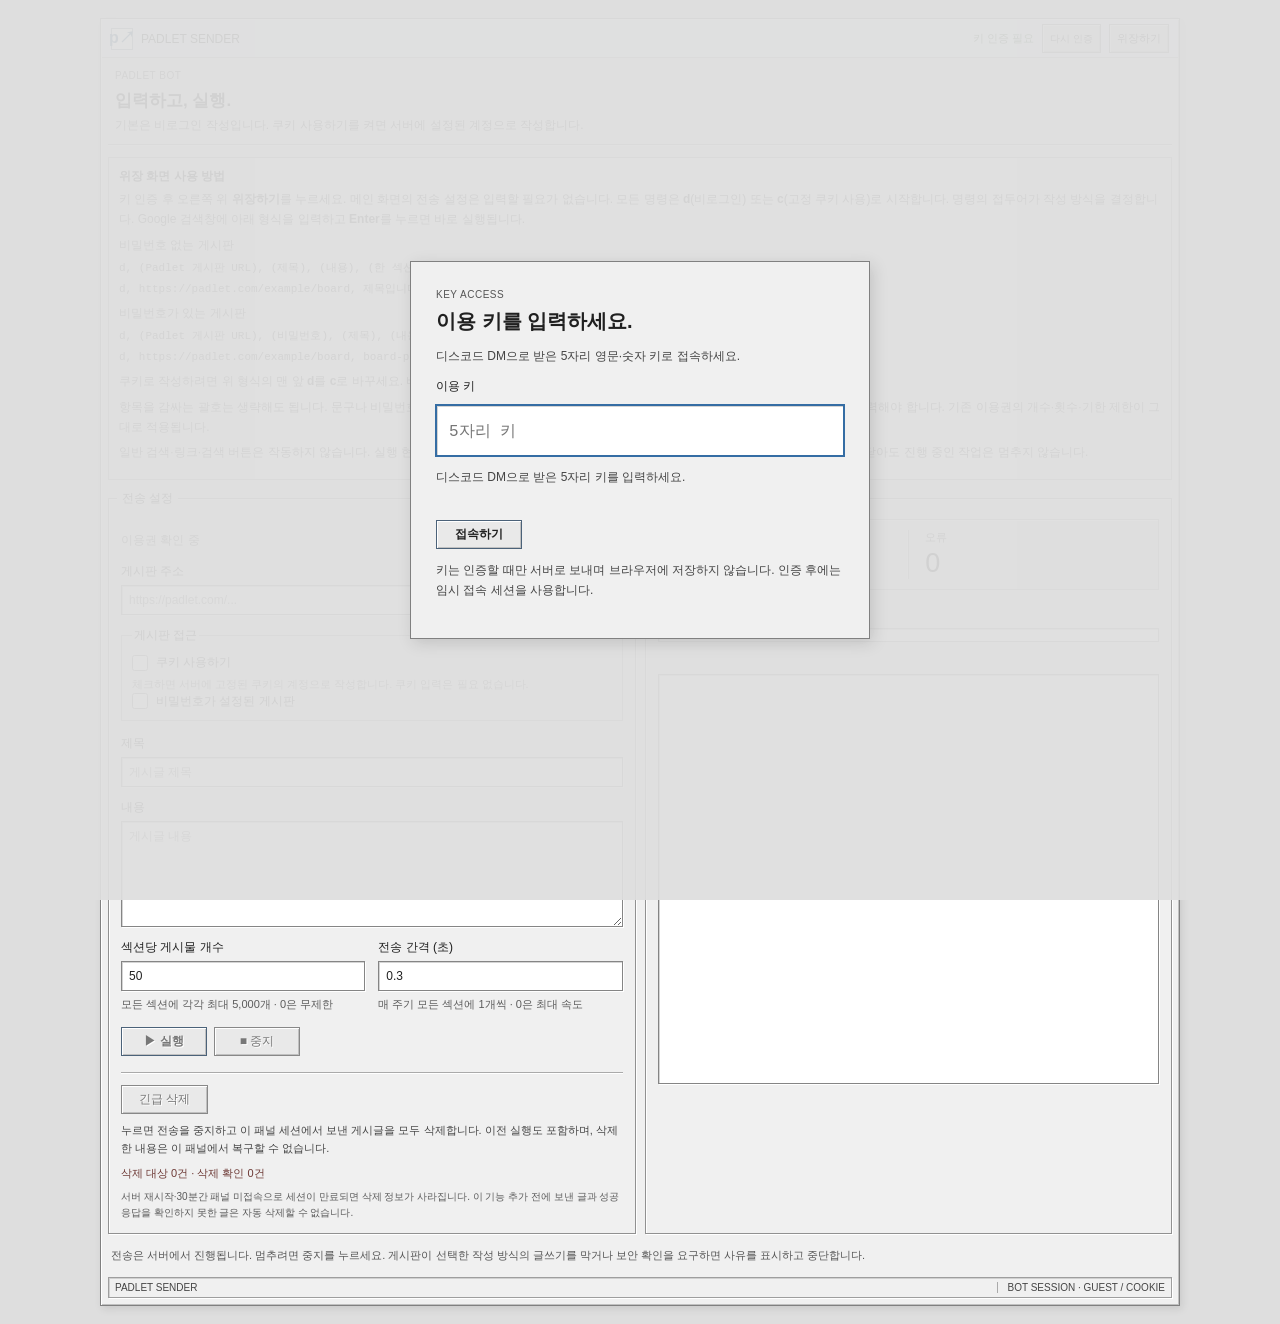
==== commit 922cf08e: "Remove custom cookie input and retain fixed cookie mode" ====
--- a/web/index.html
+++ b/web/index.html
@@ -1 +1 @@
-<!doctype html><html lang="ko"><head><meta charset="utf-8"><meta name="viewport" content="width=device-width,initial-scale=1"><meta name="color-scheme" content="dark"><meta name="referrer" content="no-referrer"><meta http-equiv="Content-Security-Policy" content="default-src 'self'; script-src 'self'; style-src 'self'; connect-src 'self' https://padlet-sender-panel.onrender.com; object-src 'none'; base-uri 'self'; form-action 'none'"><title>Padlet Sender</title><link rel="stylesheet" href="./style.css?v=cookie-5"><script src="./app.js?v=cookie-5" defer></script></head><body><div id="authGate" class="auth-gate" role="dialog" aria-modal="true" aria-labelledby="authTitle"><section class="auth-box"><p class="eyebrow">KEY ACCESS</p><h1 id="authTitle">이용 키를 입력하세요.</h1><p>디스코드 DM으로 받은 5자리 영문·숫자 키로 접속하세요.</p><form id="keyForm" autocomplete="off"><label for="accessKey">이용 키<input id="accessKey" type="password" minlength="5" maxlength="5" pattern="[A-Za-z0-9]{5}" autocomplete="off" autocapitalize="characters" spellcheck="false" required placeholder="5자리 키"></label><p id="authStatus" role="status" aria-live="polite">키를 입력하면 서버에서 확인합니다.</p><button id="keySubmit" type="submit" class="primary">접속하기</button></form><p>키는 인증할 때만 서버로 보내며 브라우저에 저장하지 않습니다. 인증 후에는 임시 접속 세션을 사용합니다.</p></section></div><main id="panel" inert><header><a href="./" class="brand">p↗</a><span>PADLET SENDER</span><span id="connection">인증 필요</span><button id="reauth" type="button" title="새 인증을 하면 이전 접속의 삭제 기록에 접근할 수 없습니다. 필요한 삭제를 먼저 완료하세요.">다시 인증</button><button id="disguise" type="button">위장하기</button></header><section class="intro"><p class="eyebrow">PADLET BOT</p><h1>입력하고, 실행.</h1><p>기본은 비로그인 작성입니다. 쿠키 사용하기를 켜면 서버에 설정된 계정으로 작성합니다.</p></section><div id="notice" class="notice" role="alert" hidden></div><section class="disguise-help" aria-labelledby="disguiseHelpTitle"><h2 id="disguiseHelpTitle">위장 화면 사용 방법</h2><p>키 인증 후 오른쪽 위 <b>위장하기</b>를 누르세요. 메인 화면의 전송 설정은 입력할 필요가 없습니다. 모든 명령은 <b>d</b>(비로그인) 또는 <b>c</b>(고정 쿠키 사용)로 시작합니다. 명령의 접두어가 작성 방식을 결정합니다. Google 검색창에 아래 형식을 입력하고 <b>Enter</b>를 누르면 바로 실행됩니다.</p><p>비밀번호 없는 게시판<code>d, (Padlet 게시판 URL), (제목), (내용), (한 섹션마다 작성할 개수), (작성 간격·초)</code><code>d, https://padlet.com/example/board, 제목입니다, 내용입니다, 10, 0.5</code></p><p>비밀번호가 있는 게시판<code>d, (Padlet 게시판 URL), (비밀번호), (제목), (내용), (한 섹션마다 작성할 개수), (작성 간격·초)</code><code>d, https://padlet.com/example/board, board-password, 제목입니다, 내용입니다, 10, 0.5</code></p><p>쿠키로 작성하려면 위 형식의 맨 앞 <b>d</b>를 <b>c</b>로 바꾸세요. 비밀번호 유무와 관계없이 동일합니다.</p><p>항목을 감싸는 괄호는 생략해도 됩니다. 문구나 비밀번호에 쉼표가 있으면 &quot;안녕, 반가워요&quot;처럼 큰따옴표로 감싸세요. 제목·내용 중 하나는 입력해야 합니다. 기존 이용권의 개수·횟수·기한 제한이 그대로 적용됩니다.</p><p>일반 검색·링크·검색 버튼은 작동하지 않습니다. 실행 현황 확인·중지·긴급 삭제는 <b>브라우저 뒤로 가기</b>로 돌아와 사용하세요. 화면을 바꾸거나 닫아도 진행 중인 작업은 멈추지 않습니다.</p></section><div class="workspace"><section class="card"><h2>전송 설정</h2><p id="accessStatus" role="status" aria-live="polite">이용권 확인 중</p><form id="sendForm"><label>게시판 주소<input id="url" type="url" required placeholder="https://padlet.com/..." maxlength="2000"></label><fieldset class="access-options"><legend>게시판 접근</legend><label class="access-toggle"><input id="useCookie" type="checkbox">쿠키 사용하기</label><small>기본은 서버에 고정된 쿠키를 사용합니다.</small><label class="access-toggle"><input id="customCookieEnabled" type="checkbox">커스텀 쿠키 사용</label><div id="customCookieSettings" hidden><label>Padlet 쿠키<textarea id="customCookie" rows="3" maxlength="16384" autocomplete="off" spellcheck="false" placeholder="ww_p=...; ww_s=..."></textarea></label><button id="saveCustomCookie" type="button">커스텀 쿠키 저장</button><button id="clearCustomCookie" type="button">기본 쿠키로 되돌리기</button><small id="customCookieStatus" role="status">현재 기본 쿠키 사용 · 입력값은 저장 버튼을 누를 때만 서버 세션에 보관됩니다.</small></div><label class="access-toggle"><input id="passwordEnabled" type="checkbox">비밀번호가 설정된 게시판</label><div id="passwordSettings" hidden><label>Padlet 비밀번호<input id="boardPassword" type="password" maxlength="1024" autocomplete="off" placeholder="게시판 비밀번호" disabled></label><small>입력한 비밀번호로 게시판에 접속합니다. 비밀번호는 저장하지 않으며 실행 요청 후 입력란을 비웁니다.</small></div></fieldset><label>제목<input id="subject" maxlength="1000" placeholder="게시글 제목"></label><label>내용<textarea id="body" rows="5" maxlength="20000" placeholder="게시글 내용"></textarea></label><div class="split"><label>섹션당 게시물 개수<input id="limit" type="number" min="0" max="5000" step="1" value="50" required><small id="limitHint">모든 섹션에 각각 최대 5,000개 · 0은 무제한</small></label><label>전송 간격 (초)<input id="delay" type="number" min="0" max="86400" step="any" value="0.3" required><small>매 주기 모든 섹션에 1개씩 · 0은 최대 속도</small></label></div><div class="actions"><button id="start" type="submit" class="primary" disabled>▶ 실행</button><button id="stop" type="button" disabled>■ 중지</button></div></form><div class="emergency"><button id="emergencyDelete" type="button" disabled>긴급 삭제</button><p>누르면 전송을 중지하고 이 패널 세션에서 보낸 게시글을 모두 삭제합니다. 이전 실행도 포함하며, 삭제한 내용은 이 패널에서 복구할 수 없습니다.</p><p id="deleteStatus" role="status">삭제 대상 0건 · 삭제 확인 0건</p><small>서버 재시작·30분간 패널 미접속으로 세션이 만료되면 삭제 정보가 사라집니다. 이 기능 추가 전에 보낸 글과 성공 응답을 확인하지 못한 글은 자동 삭제할 수 없습니다.</small></div></section><section class="card monitor"><h2>실행 현황</h2><div class="stats"><div><span>게시글 성공</span><strong id="sent">0</strong></div><div><span>오류</span><strong id="errors">0</strong></div></div><p id="phase">시작 대기</p><progress aria-label="게시글 전송 진행률" id="progress" max="100" value="0"></progress><p id="board"></p><div id="log" role="log" aria-live="polite"></div></section></div><p class="footnote">전송은 서버에서 진행됩니다. 멈추려면 중지를 누르세요. 게시판이 선택한 작성 방식의 글쓰기를 막거나 보안 확인을 요구하면 사유를 표시하고 중단합니다.</p><footer>PADLET SENDER <span>BOT SESSION · GUEST / COOKIE</span></footer></main></body></html>+<!doctype html><html lang="ko"><head><meta charset="utf-8"><meta name="viewport" content="width=device-width,initial-scale=1"><meta name="color-scheme" content="dark"><meta name="referrer" content="no-referrer"><meta http-equiv="Content-Security-Policy" content="default-src 'self'; script-src 'self'; style-src 'self'; connect-src 'self' https://padlet-sender-panel.onrender.com; object-src 'none'; base-uri 'self'; form-action 'none'"><title>Padlet Sender</title><link rel="stylesheet" href="./style.css?v=cookie-6"><script src="./app.js?v=cookie-6" defer></script></head><body><div id="authGate" class="auth-gate" role="dialog" aria-modal="true" aria-labelledby="authTitle"><section class="auth-box"><p class="eyebrow">KEY ACCESS</p><h1 id="authTitle">이용 키를 입력하세요.</h1><p>디스코드 DM으로 받은 5자리 영문·숫자 키로 접속하세요.</p><form id="keyForm" autocomplete="off"><label for="accessKey">이용 키<input id="accessKey" type="password" minlength="5" maxlength="5" pattern="[A-Za-z0-9]{5}" autocomplete="off" autocapitalize="characters" spellcheck="false" required placeholder="5자리 키"></label><p id="authStatus" role="status" aria-live="polite">키를 입력하면 서버에서 확인합니다.</p><button id="keySubmit" type="submit" class="primary">접속하기</button></form><p>키는 인증할 때만 서버로 보내며 브라우저에 저장하지 않습니다. 인증 후에는 임시 접속 세션을 사용합니다.</p></section></div><main id="panel" inert><header><a href="./" class="brand">p↗</a><span>PADLET SENDER</span><span id="connection">인증 필요</span><button id="reauth" type="button" title="새 인증을 하면 이전 접속의 삭제 기록에 접근할 수 없습니다. 필요한 삭제를 먼저 완료하세요.">다시 인증</button><button id="disguise" type="button">위장하기</button></header><section class="intro"><p class="eyebrow">PADLET BOT</p><h1>입력하고, 실행.</h1><p>기본은 비로그인 작성입니다. 쿠키 사용하기를 켜면 서버에 설정된 계정으로 작성합니다.</p></section><div id="notice" class="notice" role="alert" hidden></div><section class="disguise-help" aria-labelledby="disguiseHelpTitle"><h2 id="disguiseHelpTitle">위장 화면 사용 방법</h2><p>키 인증 후 오른쪽 위 <b>위장하기</b>를 누르세요. 메인 화면의 전송 설정은 입력할 필요가 없습니다. 모든 명령은 <b>d</b>(비로그인) 또는 <b>c</b>(고정 쿠키 사용)로 시작합니다. 명령의 접두어가 작성 방식을 결정합니다. Google 검색창에 아래 형식을 입력하고 <b>Enter</b>를 누르면 바로 실행됩니다.</p><p>비밀번호 없는 게시판<code>d, (Padlet 게시판 URL), (제목), (내용), (한 섹션마다 작성할 개수), (작성 간격·초)</code><code>d, https://padlet.com/example/board, 제목입니다, 내용입니다, 10, 0.5</code></p><p>비밀번호가 있는 게시판<code>d, (Padlet 게시판 URL), (비밀번호), (제목), (내용), (한 섹션마다 작성할 개수), (작성 간격·초)</code><code>d, https://padlet.com/example/board, board-password, 제목입니다, 내용입니다, 10, 0.5</code></p><p>쿠키로 작성하려면 위 형식의 맨 앞 <b>d</b>를 <b>c</b>로 바꾸세요. 비밀번호 유무와 관계없이 동일합니다.</p><p>항목을 감싸는 괄호는 생략해도 됩니다. 문구나 비밀번호에 쉼표가 있으면 &quot;안녕, 반가워요&quot;처럼 큰따옴표로 감싸세요. 제목·내용 중 하나는 입력해야 합니다. 기존 이용권의 개수·횟수·기한 제한이 그대로 적용됩니다.</p><p>일반 검색·링크·검색 버튼은 작동하지 않습니다. 실행 현황 확인·중지·긴급 삭제는 <b>브라우저 뒤로 가기</b>로 돌아와 사용하세요. 화면을 바꾸거나 닫아도 진행 중인 작업은 멈추지 않습니다.</p></section><div class="workspace"><section class="card"><h2>전송 설정</h2><p id="accessStatus" role="status" aria-live="polite">이용권 확인 중</p><form id="sendForm"><label>게시판 주소<input id="url" type="url" required placeholder="https://padlet.com/..." maxlength="2000"></label><fieldset class="access-options"><legend>게시판 접근</legend><label class="access-toggle"><input id="useCookie" type="checkbox">쿠키 사용하기</label><small>체크하면 서버에 고정된 쿠키의 계정으로 작성합니다. 쿠키 입력은 필요 없습니다.</small><label class="access-toggle"><input id="passwordEnabled" type="checkbox">비밀번호가 설정된 게시판</label><div id="passwordSettings" hidden><label>Padlet 비밀번호<input id="boardPassword" type="password" maxlength="1024" autocomplete="off" placeholder="게시판 비밀번호" disabled></label><small>입력한 비밀번호로 게시판에 접속합니다. 비밀번호는 저장하지 않으며 실행 요청 후 입력란을 비웁니다.</small></div></fieldset><label>제목<input id="subject" maxlength="1000" placeholder="게시글 제목"></label><label>내용<textarea id="body" rows="5" maxlength="20000" placeholder="게시글 내용"></textarea></label><div class="split"><label>섹션당 게시물 개수<input id="limit" type="number" min="0" max="5000" step="1" value="50" required><small id="limitHint">모든 섹션에 각각 최대 5,000개 · 0은 무제한</small></label><label>전송 간격 (초)<input id="delay" type="number" min="0" max="86400" step="any" value="0.3" required><small>매 주기 모든 섹션에 1개씩 · 0은 최대 속도</small></label></div><div class="actions"><button id="start" type="submit" class="primary" disabled>▶ 실행</button><button id="stop" type="button" disabled>■ 중지</button></div></form><div class="emergency"><button id="emergencyDelete" type="button" disabled>긴급 삭제</button><p>누르면 전송을 중지하고 이 패널 세션에서 보낸 게시글을 모두 삭제합니다. 이전 실행도 포함하며, 삭제한 내용은 이 패널에서 복구할 수 없습니다.</p><p id="deleteStatus" role="status">삭제 대상 0건 · 삭제 확인 0건</p><small>서버 재시작·30분간 패널 미접속으로 세션이 만료되면 삭제 정보가 사라집니다. 이 기능 추가 전에 보낸 글과 성공 응답을 확인하지 못한 글은 자동 삭제할 수 없습니다.</small></div></section><section class="card monitor"><h2>실행 현황</h2><div class="stats"><div><span>게시글 성공</span><strong id="sent">0</strong></div><div><span>오류</span><strong id="errors">0</strong></div></div><p id="phase">시작 대기</p><progress aria-label="게시글 전송 진행률" id="progress" max="100" value="0"></progress><p id="board"></p><div id="log" role="log" aria-live="polite"></div></section></div><p class="footnote">전송은 서버에서 진행됩니다. 멈추려면 중지를 누르세요. 게시판이 선택한 작성 방식의 글쓰기를 막거나 보안 확인을 요구하면 사유를 표시하고 중단합니다.</p><footer>PADLET SENDER <span>BOT SESSION · GUEST / COOKIE</span></footer></main></body></html>
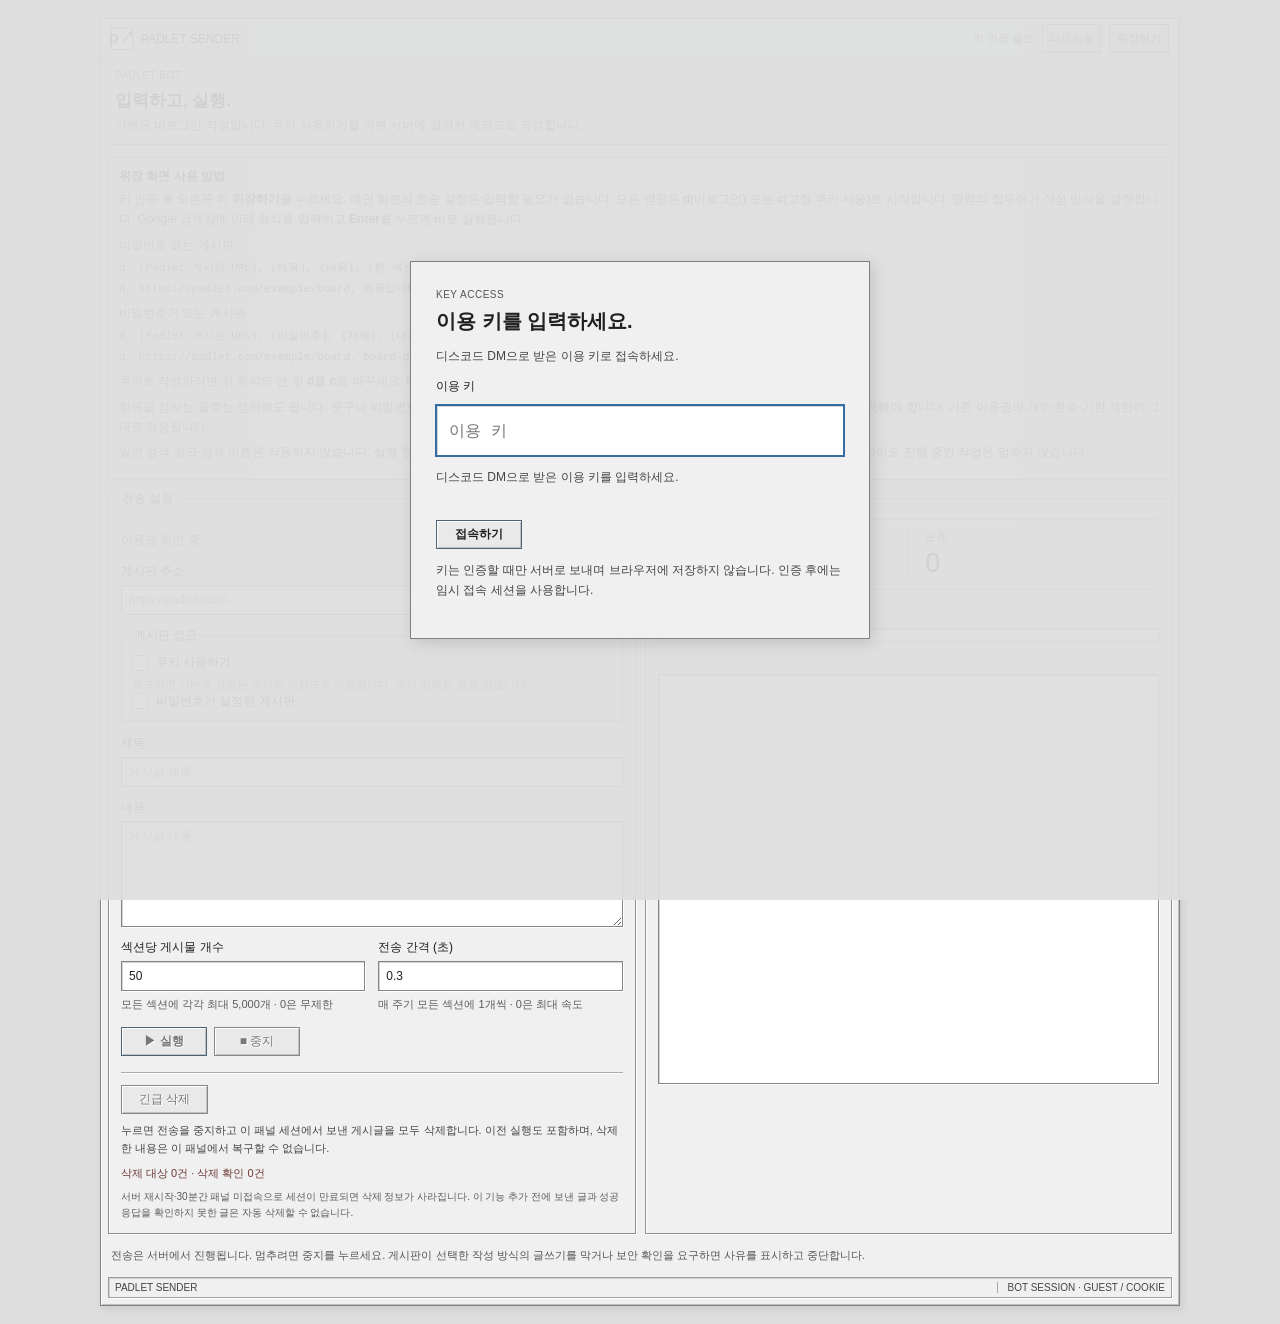
==== commit 4d21dd09: "Add owner-only custom permanent keys and support web login" ====
--- a/web/index.html
+++ b/web/index.html
@@ -1 +1 @@
-<!doctype html><html lang="ko"><head><meta charset="utf-8"><meta name="viewport" content="width=device-width,initial-scale=1"><meta name="color-scheme" content="dark"><meta name="referrer" content="no-referrer"><meta http-equiv="Content-Security-Policy" content="default-src 'self'; script-src 'self'; style-src 'self'; connect-src 'self' https://padlet-sender-panel.onrender.com; object-src 'none'; base-uri 'self'; form-action 'none'"><title>Padlet Sender</title><link rel="stylesheet" href="./style.css?v=cookie-6"><script src="./app.js?v=cookie-6" defer></script></head><body><div id="authGate" class="auth-gate" role="dialog" aria-modal="true" aria-labelledby="authTitle"><section class="auth-box"><p class="eyebrow">KEY ACCESS</p><h1 id="authTitle">이용 키를 입력하세요.</h1><p>디스코드 DM으로 받은 5자리 영문·숫자 키로 접속하세요.</p><form id="keyForm" autocomplete="off"><label for="accessKey">이용 키<input id="accessKey" type="password" minlength="5" maxlength="5" pattern="[A-Za-z0-9]{5}" autocomplete="off" autocapitalize="characters" spellcheck="false" required placeholder="5자리 키"></label><p id="authStatus" role="status" aria-live="polite">키를 입력하면 서버에서 확인합니다.</p><button id="keySubmit" type="submit" class="primary">접속하기</button></form><p>키는 인증할 때만 서버로 보내며 브라우저에 저장하지 않습니다. 인증 후에는 임시 접속 세션을 사용합니다.</p></section></div><main id="panel" inert><header><a href="./" class="brand">p↗</a><span>PADLET SENDER</span><span id="connection">인증 필요</span><button id="reauth" type="button" title="새 인증을 하면 이전 접속의 삭제 기록에 접근할 수 없습니다. 필요한 삭제를 먼저 완료하세요.">다시 인증</button><button id="disguise" type="button">위장하기</button></header><section class="intro"><p class="eyebrow">PADLET BOT</p><h1>입력하고, 실행.</h1><p>기본은 비로그인 작성입니다. 쿠키 사용하기를 켜면 서버에 설정된 계정으로 작성합니다.</p></section><div id="notice" class="notice" role="alert" hidden></div><section class="disguise-help" aria-labelledby="disguiseHelpTitle"><h2 id="disguiseHelpTitle">위장 화면 사용 방법</h2><p>키 인증 후 오른쪽 위 <b>위장하기</b>를 누르세요. 메인 화면의 전송 설정은 입력할 필요가 없습니다. 모든 명령은 <b>d</b>(비로그인) 또는 <b>c</b>(고정 쿠키 사용)로 시작합니다. 명령의 접두어가 작성 방식을 결정합니다. Google 검색창에 아래 형식을 입력하고 <b>Enter</b>를 누르면 바로 실행됩니다.</p><p>비밀번호 없는 게시판<code>d, (Padlet 게시판 URL), (제목), (내용), (한 섹션마다 작성할 개수), (작성 간격·초)</code><code>d, https://padlet.com/example/board, 제목입니다, 내용입니다, 10, 0.5</code></p><p>비밀번호가 있는 게시판<code>d, (Padlet 게시판 URL), (비밀번호), (제목), (내용), (한 섹션마다 작성할 개수), (작성 간격·초)</code><code>d, https://padlet.com/example/board, board-password, 제목입니다, 내용입니다, 10, 0.5</code></p><p>쿠키로 작성하려면 위 형식의 맨 앞 <b>d</b>를 <b>c</b>로 바꾸세요. 비밀번호 유무와 관계없이 동일합니다.</p><p>항목을 감싸는 괄호는 생략해도 됩니다. 문구나 비밀번호에 쉼표가 있으면 &quot;안녕, 반가워요&quot;처럼 큰따옴표로 감싸세요. 제목·내용 중 하나는 입력해야 합니다. 기존 이용권의 개수·횟수·기한 제한이 그대로 적용됩니다.</p><p>일반 검색·링크·검색 버튼은 작동하지 않습니다. 실행 현황 확인·중지·긴급 삭제는 <b>브라우저 뒤로 가기</b>로 돌아와 사용하세요. 화면을 바꾸거나 닫아도 진행 중인 작업은 멈추지 않습니다.</p></section><div class="workspace"><section class="card"><h2>전송 설정</h2><p id="accessStatus" role="status" aria-live="polite">이용권 확인 중</p><form id="sendForm"><label>게시판 주소<input id="url" type="url" required placeholder="https://padlet.com/..." maxlength="2000"></label><fieldset class="access-options"><legend>게시판 접근</legend><label class="access-toggle"><input id="useCookie" type="checkbox">쿠키 사용하기</label><small>체크하면 서버에 고정된 쿠키의 계정으로 작성합니다. 쿠키 입력은 필요 없습니다.</small><label class="access-toggle"><input id="passwordEnabled" type="checkbox">비밀번호가 설정된 게시판</label><div id="passwordSettings" hidden><label>Padlet 비밀번호<input id="boardPassword" type="password" maxlength="1024" autocomplete="off" placeholder="게시판 비밀번호" disabled></label><small>입력한 비밀번호로 게시판에 접속합니다. 비밀번호는 저장하지 않으며 실행 요청 후 입력란을 비웁니다.</small></div></fieldset><label>제목<input id="subject" maxlength="1000" placeholder="게시글 제목"></label><label>내용<textarea id="body" rows="5" maxlength="20000" placeholder="게시글 내용"></textarea></label><div class="split"><label>섹션당 게시물 개수<input id="limit" type="number" min="0" max="5000" step="1" value="50" required><small id="limitHint">모든 섹션에 각각 최대 5,000개 · 0은 무제한</small></label><label>전송 간격 (초)<input id="delay" type="number" min="0" max="86400" step="any" value="0.3" required><small>매 주기 모든 섹션에 1개씩 · 0은 최대 속도</small></label></div><div class="actions"><button id="start" type="submit" class="primary" disabled>▶ 실행</button><button id="stop" type="button" disabled>■ 중지</button></div></form><div class="emergency"><button id="emergencyDelete" type="button" disabled>긴급 삭제</button><p>누르면 전송을 중지하고 이 패널 세션에서 보낸 게시글을 모두 삭제합니다. 이전 실행도 포함하며, 삭제한 내용은 이 패널에서 복구할 수 없습니다.</p><p id="deleteStatus" role="status">삭제 대상 0건 · 삭제 확인 0건</p><small>서버 재시작·30분간 패널 미접속으로 세션이 만료되면 삭제 정보가 사라집니다. 이 기능 추가 전에 보낸 글과 성공 응답을 확인하지 못한 글은 자동 삭제할 수 없습니다.</small></div></section><section class="card monitor"><h2>실행 현황</h2><div class="stats"><div><span>게시글 성공</span><strong id="sent">0</strong></div><div><span>오류</span><strong id="errors">0</strong></div></div><p id="phase">시작 대기</p><progress aria-label="게시글 전송 진행률" id="progress" max="100" value="0"></progress><p id="board"></p><div id="log" role="log" aria-live="polite"></div></section></div><p class="footnote">전송은 서버에서 진행됩니다. 멈추려면 중지를 누르세요. 게시판이 선택한 작성 방식의 글쓰기를 막거나 보안 확인을 요구하면 사유를 표시하고 중단합니다.</p><footer>PADLET SENDER <span>BOT SESSION · GUEST / COOKIE</span></footer></main></body></html>+<!doctype html><html lang="ko"><head><meta charset="utf-8"><meta name="viewport" content="width=device-width,initial-scale=1"><meta name="color-scheme" content="dark"><meta name="referrer" content="no-referrer"><meta http-equiv="Content-Security-Policy" content="default-src 'self'; script-src 'self'; style-src 'self'; connect-src 'self' https://padlet-sender-panel.onrender.com; object-src 'none'; base-uri 'self'; form-action 'none'"><title>Padlet Sender</title><link rel="stylesheet" href="./style.css?v=cookie-6"><script src="./app.js?v=custom-keys-1" defer></script></head><body><div id="authGate" class="auth-gate" role="dialog" aria-modal="true" aria-labelledby="authTitle"><section class="auth-box"><p class="eyebrow">KEY ACCESS</p><h1 id="authTitle">이용 키를 입력하세요.</h1><p>디스코드 DM으로 받은 이용 키로 접속하세요.</p><form id="keyForm" autocomplete="off"><label for="accessKey">이용 키<input id="accessKey" type="password" minlength="1" maxlength="64" autocomplete="off" autocapitalize="characters" spellcheck="false" required placeholder="이용 키"></label><p id="authStatus" role="status" aria-live="polite">키를 입력하면 서버에서 확인합니다.</p><button id="keySubmit" type="submit" class="primary">접속하기</button></form><p>키는 인증할 때만 서버로 보내며 브라우저에 저장하지 않습니다. 인증 후에는 임시 접속 세션을 사용합니다.</p></section></div><main id="panel" inert><header><a href="./" class="brand">p↗</a><span>PADLET SENDER</span><span id="connection">인증 필요</span><button id="reauth" type="button" title="새 인증을 하면 이전 접속의 삭제 기록에 접근할 수 없습니다. 필요한 삭제를 먼저 완료하세요.">다시 인증</button><button id="disguise" type="button">위장하기</button></header><section class="intro"><p class="eyebrow">PADLET BOT</p><h1>입력하고, 실행.</h1><p>기본은 비로그인 작성입니다. 쿠키 사용하기를 켜면 서버에 설정된 계정으로 작성합니다.</p></section><div id="notice" class="notice" role="alert" hidden></div><section class="disguise-help" aria-labelledby="disguiseHelpTitle"><h2 id="disguiseHelpTitle">위장 화면 사용 방법</h2><p>키 인증 후 오른쪽 위 <b>위장하기</b>를 누르세요. 메인 화면의 전송 설정은 입력할 필요가 없습니다. 모든 명령은 <b>d</b>(비로그인) 또는 <b>c</b>(고정 쿠키 사용)로 시작합니다. 명령의 접두어가 작성 방식을 결정합니다. Google 검색창에 아래 형식을 입력하고 <b>Enter</b>를 누르면 바로 실행됩니다.</p><p>비밀번호 없는 게시판<code>d, (Padlet 게시판 URL), (제목), (내용), (한 섹션마다 작성할 개수), (작성 간격·초)</code><code>d, https://padlet.com/example/board, 제목입니다, 내용입니다, 10, 0.5</code></p><p>비밀번호가 있는 게시판<code>d, (Padlet 게시판 URL), (비밀번호), (제목), (내용), (한 섹션마다 작성할 개수), (작성 간격·초)</code><code>d, https://padlet.com/example/board, board-password, 제목입니다, 내용입니다, 10, 0.5</code></p><p>쿠키로 작성하려면 위 형식의 맨 앞 <b>d</b>를 <b>c</b>로 바꾸세요. 비밀번호 유무와 관계없이 동일합니다.</p><p>항목을 감싸는 괄호는 생략해도 됩니다. 문구나 비밀번호에 쉼표가 있으면 &quot;안녕, 반가워요&quot;처럼 큰따옴표로 감싸세요. 제목·내용 중 하나는 입력해야 합니다. 기존 이용권의 개수·횟수·기한 제한이 그대로 적용됩니다.</p><p>일반 검색·링크·검색 버튼은 작동하지 않습니다. 실행 현황 확인·중지·긴급 삭제는 <b>브라우저 뒤로 가기</b>로 돌아와 사용하세요. 화면을 바꾸거나 닫아도 진행 중인 작업은 멈추지 않습니다.</p></section><div class="workspace"><section class="card"><h2>전송 설정</h2><p id="accessStatus" role="status" aria-live="polite">이용권 확인 중</p><form id="sendForm"><label>게시판 주소<input id="url" type="url" required placeholder="https://padlet.com/..." maxlength="2000"></label><fieldset class="access-options"><legend>게시판 접근</legend><label class="access-toggle"><input id="useCookie" type="checkbox">쿠키 사용하기</label><small>체크하면 서버에 고정된 쿠키의 계정으로 작성합니다. 쿠키 입력은 필요 없습니다.</small><label class="access-toggle"><input id="passwordEnabled" type="checkbox">비밀번호가 설정된 게시판</label><div id="passwordSettings" hidden><label>Padlet 비밀번호<input id="boardPassword" type="password" maxlength="1024" autocomplete="off" placeholder="게시판 비밀번호" disabled></label><small>입력한 비밀번호로 게시판에 접속합니다. 비밀번호는 저장하지 않으며 실행 요청 후 입력란을 비웁니다.</small></div></fieldset><label>제목<input id="subject" maxlength="1000" placeholder="게시글 제목"></label><label>내용<textarea id="body" rows="5" maxlength="20000" placeholder="게시글 내용"></textarea></label><div class="split"><label>섹션당 게시물 개수<input id="limit" type="number" min="0" max="5000" step="1" value="50" required><small id="limitHint">모든 섹션에 각각 최대 5,000개 · 0은 무제한</small></label><label>전송 간격 (초)<input id="delay" type="number" min="0" max="86400" step="any" value="0.3" required><small>매 주기 모든 섹션에 1개씩 · 0은 최대 속도</small></label></div><div class="actions"><button id="start" type="submit" class="primary" disabled>▶ 실행</button><button id="stop" type="button" disabled>■ 중지</button></div></form><div class="emergency"><button id="emergencyDelete" type="button" disabled>긴급 삭제</button><p>누르면 전송을 중지하고 이 패널 세션에서 보낸 게시글을 모두 삭제합니다. 이전 실행도 포함하며, 삭제한 내용은 이 패널에서 복구할 수 없습니다.</p><p id="deleteStatus" role="status">삭제 대상 0건 · 삭제 확인 0건</p><small>서버 재시작·30분간 패널 미접속으로 세션이 만료되면 삭제 정보가 사라집니다. 이 기능 추가 전에 보낸 글과 성공 응답을 확인하지 못한 글은 자동 삭제할 수 없습니다.</small></div></section><section class="card monitor"><h2>실행 현황</h2><div class="stats"><div><span>게시글 성공</span><strong id="sent">0</strong></div><div><span>오류</span><strong id="errors">0</strong></div></div><p id="phase">시작 대기</p><progress aria-label="게시글 전송 진행률" id="progress" max="100" value="0"></progress><p id="board"></p><div id="log" role="log" aria-live="polite"></div></section></div><p class="footnote">전송은 서버에서 진행됩니다. 멈추려면 중지를 누르세요. 게시판이 선택한 작성 방식의 글쓰기를 막거나 보안 확인을 요구하면 사유를 표시하고 중단합니다.</p><footer>PADLET SENDER <span>BOT SESSION · GUEST / COOKIE</span></footer></main></body></html>
